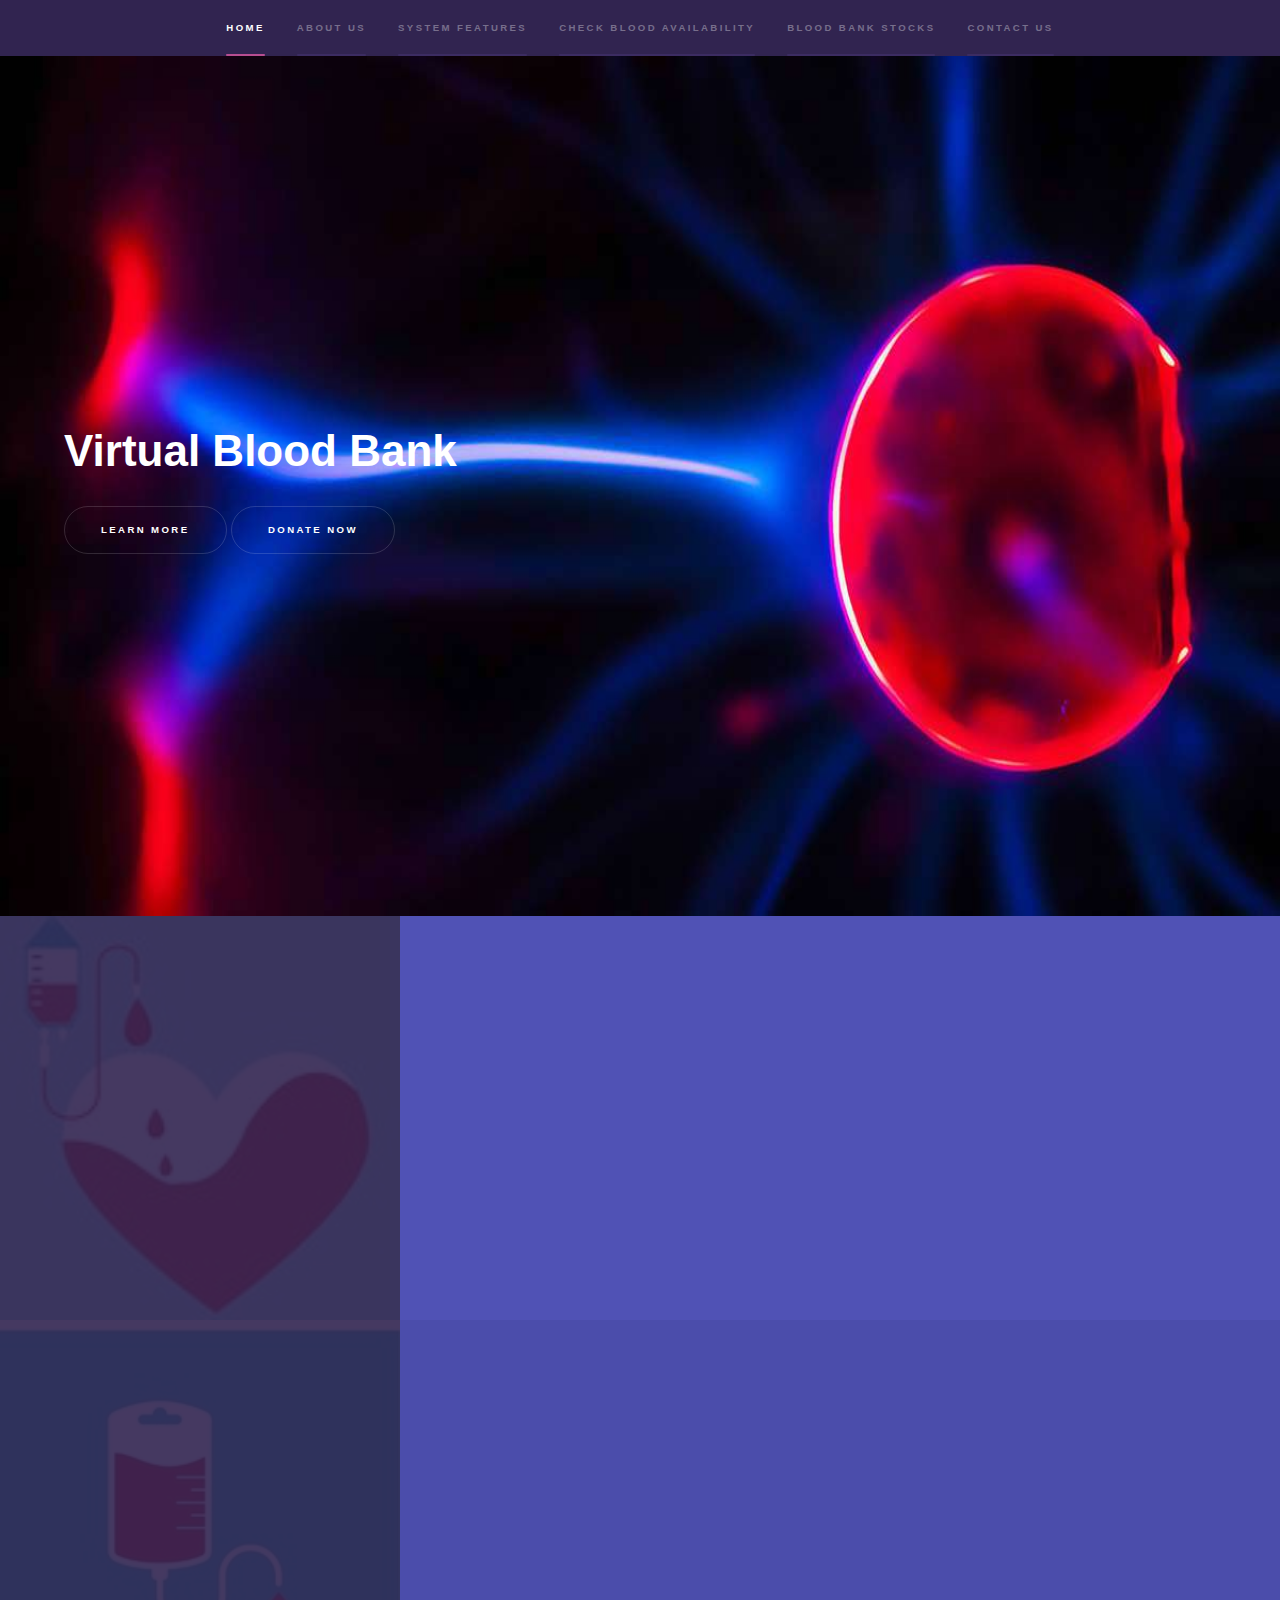
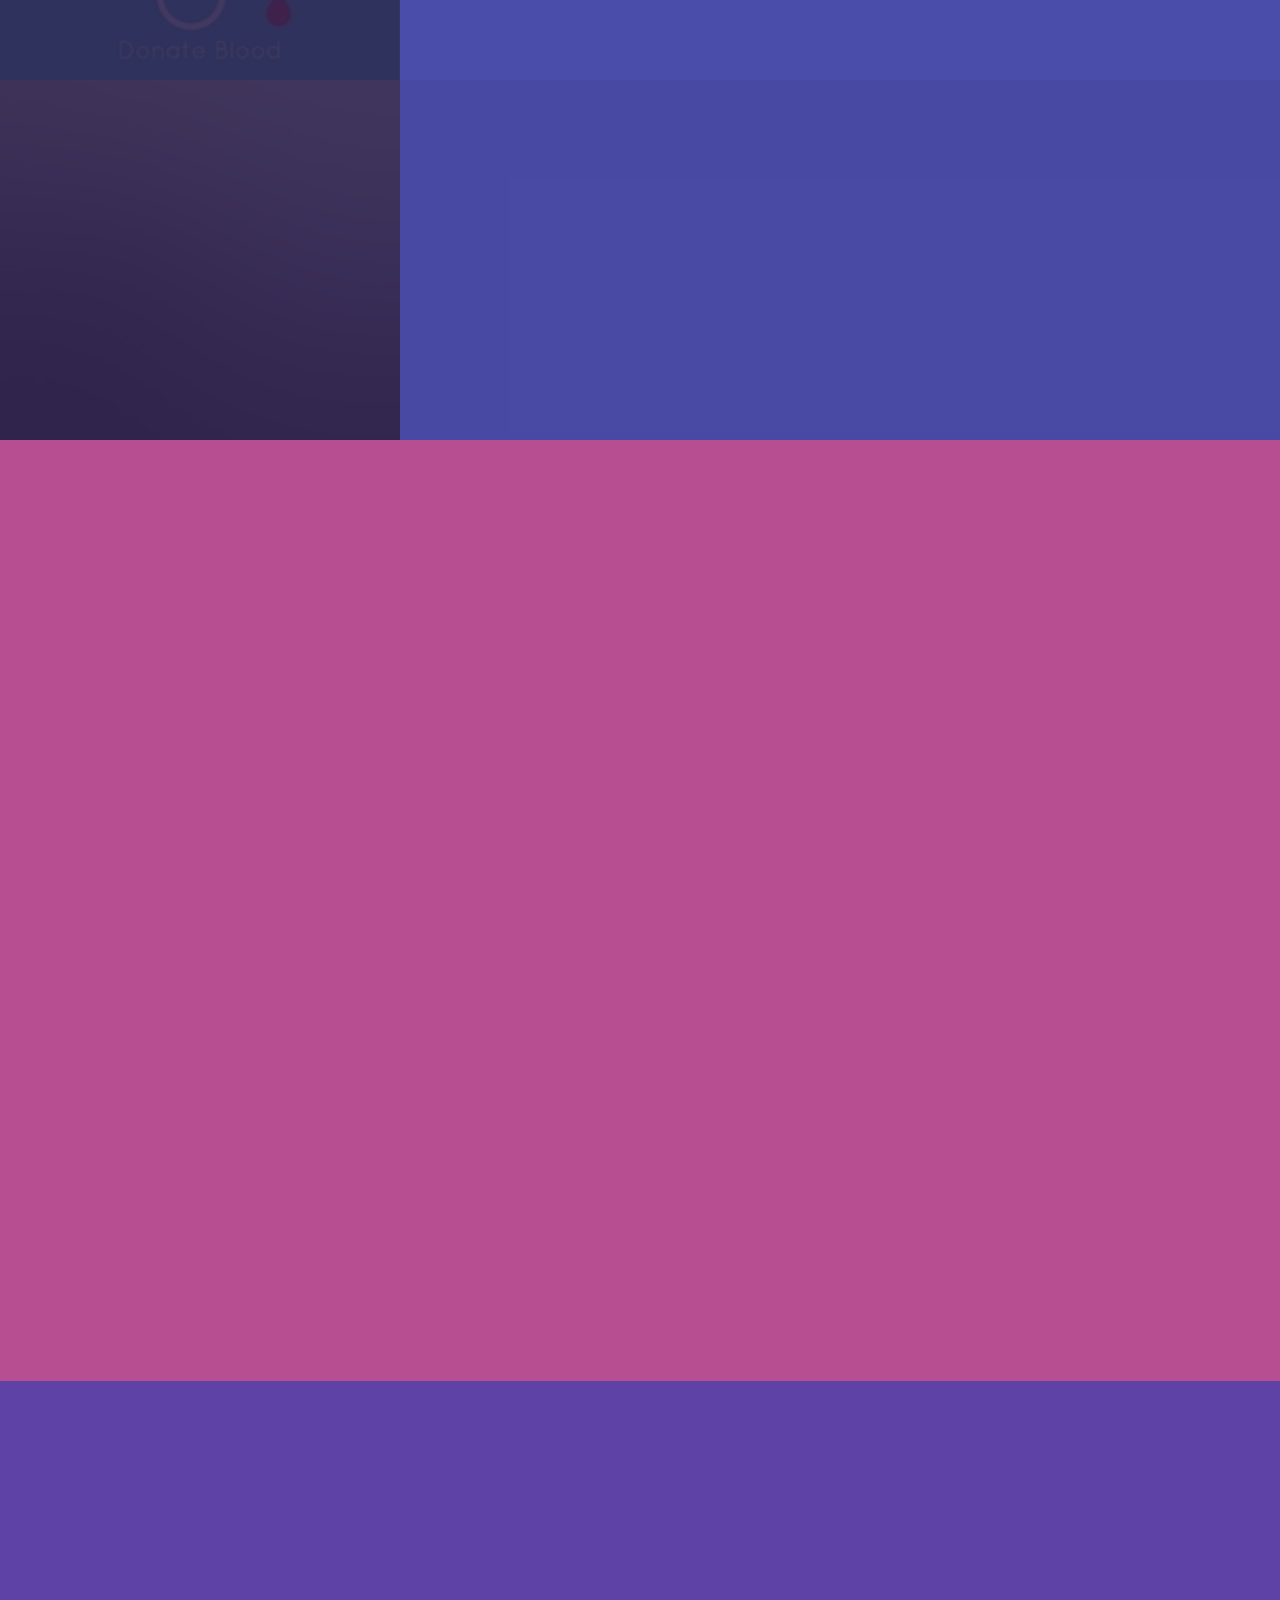
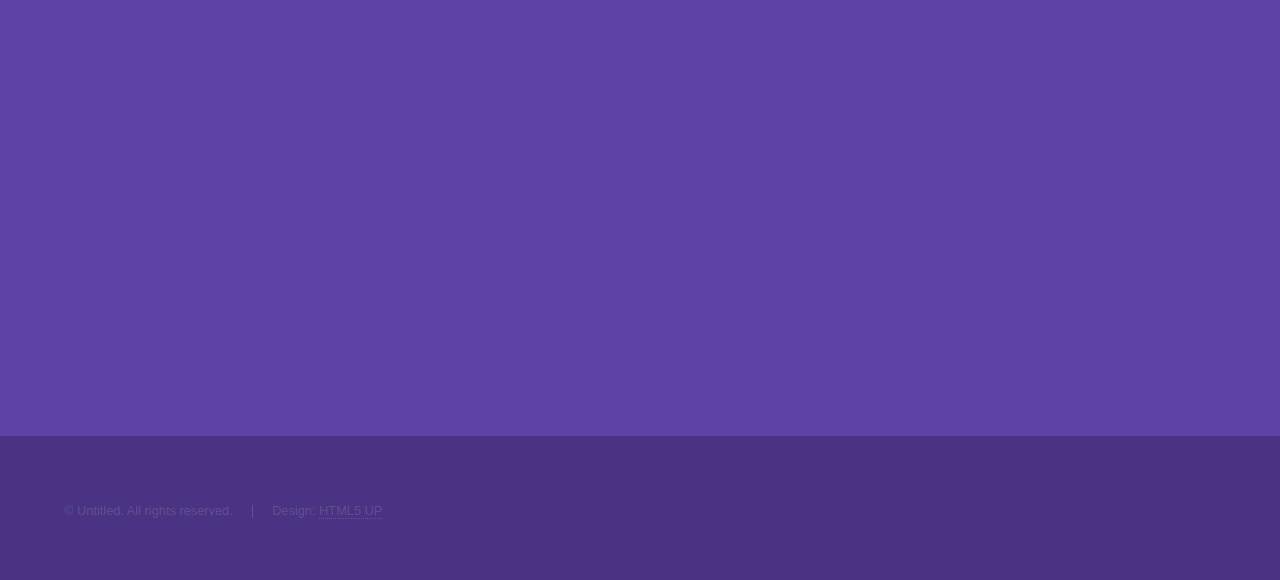
==== index.html @ 907fcbe9 "firts commit" ====
<!DOCTYPE HTML>

<html>
	<head>
		<title>VirtualBloodBank</title>
		<meta charset="utf-8" />
		<meta name="viewport" content="width=device-width, initial-scale=1" />
		<!--[if lte IE 8]><script src="assets/js/ie/html5shiv.js"></script><![endif]-->
		<link rel="stylesheet" href="assets/css/main.css" />
		<!--[if lte IE 9]><link rel="stylesheet" href="assets/css/ie9.css" /><![endif]-->
		<!--[if lte IE 8]><link rel="stylesheet" href="assets/css/ie8.css" /><![endif]-->
	</head>
	<body>

		<!-- Sidebar -->
			<section id="sidebar">
				<div class="inner">
					<nav>
						<ul>
							<li><a href="#intro">Home</a></li>
							<li><a href="#one">About Us</a></li>
							<li><a href="#two">System Features</a></li>
							<li><a href="404">Check Blood Availability</a></li>
							<li><a href="404">Blood Bank Stocks</a></li>
							<li><a href="#three">Contact Us</a></li>
						</ul>
					</nav>
				</div>
			</section>

		<!-- Wrapper -->
			<div id="wrapper">

				<!-- Intro -->
					<section id="intro" class="wrapper style1 fullscreen fade-up">
						<div class="inner">
							<h1>Virtual Blood Bank</h1>
							<ul class="actions">
								<li><a href="#one" class="button scrolly">Learn more</a>
								<a href="#two" class="button scrolly">Donate Now</a></li>
							</ul>
						</div>
					</section>

				<!-- One -->
					<section id="one" class="wrapper style2 spotlights">
						<section>
							<a href="#" class="image"><img src="images/drop.jpg" alt="" data-position="center center" /></a>
							<div class="content">
								<div class="inner">
									<h2>Blood Bank KE</h2>
									<p>Virtual Blood Bank is a browser based system that is designed to store, process, retrieve and analyze information concerned with the administrative and inventory management within a blood bank.<br> This project aims at maintaining all the information pertaining to blood donors, different blood groups available in each blood bank and help them manage in a better way.  </p>
									<ul class="actions">
										<li><a href="#" class="button">Learn more</a></li>
									</ul>
								</div>
							</div>
						</section>
						<section>
							<a href="#" class="image"><img src="images/pic02.jpg" alt="" data-position="top center" /></a>
							<div class="content">
								<div class="inner">
									<h2>Donate Blood</h2>
									<p>Phasellus convallis elit id ullamcorper pulvinar. Duis aliquam turpis mauris, eu ultricies erat malesuada quis. Aliquam dapibus.</p>
									<ul class="actions">
										<li><a href="#" class="button">Sign Up</a></li>
									</ul>
								</div>
							</div>
						</section>
						<section>
							<a href="#" class="image"><img src="images/pic03.jpg" alt="" data-position="25% 25%" /></a>
							<div class="content">
								<div class="inner">
									<h2>Ultricies aliquam</h2>
									<p>Phasellus convallis elit id ullamcorper pulvinar. Duis aliquam turpis mauris, eu ultricies erat malesuada quis. Aliquam dapibus.</p>
									<ul class="actions">
										<li><a href="#" class="button">Learn more</a></li>
									</ul>
								</div>
							</div>
						</section>
					</section>

				<!-- Two -->
					<section id="two" class="wrapper style3 fade-up">
						<div class="inner">
							<h2>Features of the System</h2>
							<p>Phasellus convallis elit id ullamcorper pulvinar. Duis aliquam turpis mauris, eu ultricies erat malesuada quis. Aliquam dapibus, lacus eget hendrerit bibendum, urna est aliquam sem, sit amet imperdiet est velit quis lorem.</p>
							<div class="features">
								<section>
									<span class="icon major fa-code"></span>
									<h3>Lorem ipsum amet</h3>
									<p>Phasellus convallis elit id ullam corper amet et pulvinar. Duis aliquam turpis mauris, sed ultricies erat dapibus.</p>
								</section>
								<section>
									<span class="icon major fa-lock"></span>
									<h3>Aliquam sed nullam</h3>
									<p>Phasellus convallis elit id ullam corper amet et pulvinar. Duis aliquam turpis mauris, sed ultricies erat dapibus.</p>
								</section>
								<section>
									<span class="icon major fa-cog"></span>
									<h3>Sed erat ullam corper</h3>
									<p>Phasellus convallis elit id ullam corper amet et pulvinar. Duis aliquam turpis mauris, sed ultricies erat dapibus.</p>
								</section>
								<section>
									<span class="icon major fa-desktop"></span>
									<h3>Veroeros quis lorem</h3>
									<p>Phasellus convallis elit id ullam corper amet et pulvinar. Duis aliquam turpis mauris, sed ultricies erat dapibus.</p>
								</section>
								<section>
									<span class="icon major fa-chain"></span>
									<h3>Urna quis bibendum</h3>
									<p>Phasellus convallis elit id ullam corper amet et pulvinar. Duis aliquam turpis mauris, sed ultricies erat dapibus.</p>
								</section>
								<section>
									<span class="icon major fa-diamond"></span>
									<h3>Aliquam urna dapibus</h3>
									<p>Phasellus convallis elit id ullam corper amet et pulvinar. Duis aliquam turpis mauris, sed ultricies erat dapibus.</p>
								</section>
							</div>
							<ul class="actions">
								<li><a href="#" class="button">Learn more</a></li>
							</ul>
						</div>
					</section>

				<!-- Three -->
					<section id="three" class="wrapper style1 fade-up">
						<div class="inner">
							<h2>Get in touch</h2>
							<p>Phasellus convallis elit id ullamcorper pulvinar. Duis aliquam turpis mauris, eu ultricies erat malesuada quis. Aliquam dapibus, lacus eget hendrerit bibendum, urna est aliquam sem, sit amet imperdiet est velit quis lorem.</p>
							<div class="split style1">
								<section>
									<form method="post" action="#">
										<div class="field half first">
											<label for="name">Name</label>
											<input type="text" name="name" id="name" />
										</div>
										<div class="field half">
											<label for="email">Email</label>
											<input type="text" name="email" id="email" />
										</div>
										<div class="field">
											<label for="message">Message</label>
											<textarea name="message" id="message" rows="5"></textarea>
										</div>
										<ul class="actions">
											<li><a href="" class="button submit">Send Message</a></li>
										</ul>
									</form>
								</section>
								<section>
									<ul class="contact">
										<li>
											<h3>Address</h3>
											<span>12345 Somewhere Road #654<br />
											Nashville, TN 00000-0000<br />
											USA</span>
										</li>
										<li>
											<h3>Email</h3>
											<a href="#">user@untitled.tld</a>
										</li>
										<li>
											<h3>Phone</h3>
											<span>(000) 000-0000</span>
										</li>
										<li>
											<h3>Social</h3>
											<ul class="icons">
												<li><a href="#" class="fa-twitter"><span class="label">Twitter</span></a></li>
												<li><a href="#" class="fa-facebook"><span class="label">Facebook</span></a></li>
												<li><a href="#" class="fa-github"><span class="label">GitHub</span></a></li>
												<li><a href="#" class="fa-instagram"><span class="label">Instagram</span></a></li>
												<li><a href="#" class="fa-linkedin"><span class="label">LinkedIn</span></a></li>
											</ul>
										</li>
									</ul>
								</section>
							</div>
						</div>
					</section>

			</div>

		<!-- Footer -->
			<footer id="footer" class="wrapper style1-alt">
				<div class="inner">
					<ul class="menu">
						<li>&copy; Untitled. All rights reserved.</li><li>Design: <a href="http://html5up.net">HTML5 UP</a></li>
					</ul>
				</div>
			</footer>

		<!-- Scripts -->
			<script src="assets/js/jquery.min.js"></script>
			<script src="assets/js/jquery.scrollex.min.js"></script>
			<script src="assets/js/jquery.scrolly.min.js"></script>
			<script src="assets/js/skel.min.js"></script>
			<script src="assets/js/util.js"></script>
			<!--[if lte IE 8]><script src="assets/js/ie/respond.min.js"></script><![endif]-->
			<script src="assets/js/main.js"></script>

	</body>
</html>
---- assets/css/main.css ----
@import url(font-awesome.min.css);

/*
	Hyperspace by HTML5 UP
	html5up.net | @n33co
	Free for personal and commercial use under the CCA 3.0 license (html5up.net/license)
*/

/* Reset */

	html, body, div, span, applet, object, iframe, h1, h2, h3, h4, h5, h6, p, blockquote, pre, a, abbr, acronym, address, big, cite, code, del, dfn, em, img, ins, kbd, q, s, samp, small, strike, strong, sub, sup, tt, var, b, u, i, center, dl, dt, dd, ol, ul, li, fieldset, form, label, legend, table, caption, tbody, tfoot, thead, tr, th, td, article, aside, canvas, details, embed, figure, figcaption, footer, header, hgroup, menu, nav, output, ruby, section, summary, time, mark, audio, video {
		margin: 0;
		padding: 0;
		border: 0;
		font-size: 100%;
		font: inherit;
		vertical-align: baseline;
	}

	article, aside, details, figcaption, figure, footer, header, hgroup, menu, nav, section {
		display: block;
	}

	body {
		line-height: 1;
	}

	ol, ul {
		list-style: none;
	}

	blockquote, q {
		quotes: none;
	}

	blockquote:before, blockquote:after, q:before, q:after {
		content: '';
		content: none;
	}

	table {
		border-collapse: collapse;
		border-spacing: 0;
	}

	body {
		-webkit-text-size-adjust: none;
	}

/* Box Model */

	*, *:before, *:after {
		-moz-box-sizing: border-box;
		-webkit-box-sizing: border-box;
		box-sizing: border-box;
	}

/* Grid */

	.row {
		border-bottom: solid 1px transparent;
		-moz-box-sizing: border-box;
		-webkit-box-sizing: border-box;
		box-sizing: border-box;
	}

	.row > * {
		float: left;
		-moz-box-sizing: border-box;
		-webkit-box-sizing: border-box;
		box-sizing: border-box;
	}

	.row:after, .row:before {
		content: '';
		display: block;
		clear: both;
		height: 0;
	}

	.row.uniform > * > :first-child {
		margin-top: 0;
	}

	.row.uniform > * > :last-child {
		margin-bottom: 0;
	}

	.row.\30 \25 > * {
		padding: 0 0 0 0em;
	}

	.row.\30 \25 {
		margin: 0 0 -1px 0em;
	}

	.row.uniform.\30 \25 > * {
		padding: 0em 0 0 0em;
	}

	.row.uniform.\30 \25 {
		margin: 0em 0 -1px 0em;
	}

	.row > * {
		padding: 0 0 0 1.5em;
	}

	.row {
		margin: 0 0 -1px -1.5em;
	}

	.row.uniform > * {
		padding: 1.5em 0 0 1.5em;
	}

	.row.uniform {
		margin: -1.5em 0 -1px -1.5em;
	}

	.row.\32 00\25 > * {
		padding: 0 0 0 3em;
	}

	.row.\32 00\25 {
		margin: 0 0 -1px -3em;
	}

	.row.uniform.\32 00\25 > * {
		padding: 3em 0 0 3em;
	}

	.row.uniform.\32 00\25 {
		margin: -3em 0 -1px -3em;
	}

	.row.\31 50\25 > * {
		padding: 0 0 0 2.25em;
	}

	.row.\31 50\25 {
		margin: 0 0 -1px -2.25em;
	}

	.row.uniform.\31 50\25 > * {
		padding: 2.25em 0 0 2.25em;
	}

	.row.uniform.\31 50\25 {
		margin: -2.25em 0 -1px -2.25em;
	}

	.row.\35 0\25 > * {
		padding: 0 0 0 0.75em;
	}

	.row.\35 0\25 {
		margin: 0 0 -1px -0.75em;
	}

	.row.uniform.\35 0\25 > * {
		padding: 0.75em 0 0 0.75em;
	}

	.row.uniform.\35 0\25 {
		margin: -0.75em 0 -1px -0.75em;
	}

	.row.\32 5\25 > * {
		padding: 0 0 0 0.375em;
	}

	.row.\32 5\25 {
		margin: 0 0 -1px -0.375em;
	}

	.row.uniform.\32 5\25 > * {
		padding: 0.375em 0 0 0.375em;
	}

	.row.uniform.\32 5\25 {
		margin: -0.375em 0 -1px -0.375em;
	}

	.\31 2u, .\31 2u\24 {
		width: 100%;
		clear: none;
		margin-left: 0;
	}

	.\31 1u, .\31 1u\24 {
		width: 91.6666666667%;
		clear: none;
		margin-left: 0;
	}

	.\31 0u, .\31 0u\24 {
		width: 83.3333333333%;
		clear: none;
		margin-left: 0;
	}

	.\39 u, .\39 u\24 {
		width: 75%;
		clear: none;
		margin-left: 0;
	}

	.\38 u, .\38 u\24 {
		width: 66.6666666667%;
		clear: none;
		margin-left: 0;
	}

	.\37 u, .\37 u\24 {
		width: 58.3333333333%;
		clear: none;
		margin-left: 0;
	}

	.\36 u, .\36 u\24 {
		width: 50%;
		clear: none;
		margin-left: 0;
	}

	.\35 u, .\35 u\24 {
		width: 41.6666666667%;
		clear: none;
		margin-left: 0;
	}

	.\34 u, .\34 u\24 {
		width: 33.3333333333%;
		clear: none;
		margin-left: 0;
	}

	.\33 u, .\33 u\24 {
		width: 25%;
		clear: none;
		margin-left: 0;
	}

	.\32 u, .\32 u\24 {
		width: 16.6666666667%;
		clear: none;
		margin-left: 0;
	}

	.\31 u, .\31 u\24 {
		width: 8.3333333333%;
		clear: none;
		margin-left: 0;
	}

	.\31 2u\24 + *,
	.\31 1u\24 + *,
	.\31 0u\24 + *,
	.\39 u\24 + *,
	.\38 u\24 + *,
	.\37 u\24 + *,
	.\36 u\24 + *,
	.\35 u\24 + *,
	.\34 u\24 + *,
	.\33 u\24 + *,
	.\32 u\24 + *,
	.\31 u\24 + * {
		clear: left;
	}

	.\-11u {
		margin-left: 91.66667%;
	}

	.\-10u {
		margin-left: 83.33333%;
	}

	.\-9u {
		margin-left: 75%;
	}

	.\-8u {
		margin-left: 66.66667%;
	}

	.\-7u {
		margin-left: 58.33333%;
	}

	.\-6u {
		margin-left: 50%;
	}

	.\-5u {
		margin-left: 41.66667%;
	}

	.\-4u {
		margin-left: 33.33333%;
	}

	.\-3u {
		margin-left: 25%;
	}

	.\-2u {
		margin-left: 16.66667%;
	}

	.\-1u {
		margin-left: 8.33333%;
	}

	@media screen and (max-width: 1680px) {

		.row > * {
			padding: 0 0 0 1.5em;
		}

		.row {
			margin: 0 0 -1px -1.5em;
		}

		.row.uniform > * {
			padding: 1.5em 0 0 1.5em;
		}

		.row.uniform {
			margin: -1.5em 0 -1px -1.5em;
		}

		.row.\32 00\25 > * {
			padding: 0 0 0 3em;
		}

		.row.\32 00\25 {
			margin: 0 0 -1px -3em;
		}

		.row.uniform.\32 00\25 > * {
			padding: 3em 0 0 3em;
		}

		.row.uniform.\32 00\25 {
			margin: -3em 0 -1px -3em;
		}

		.row.\31 50\25 > * {
			padding: 0 0 0 2.25em;
		}

		.row.\31 50\25 {
			margin: 0 0 -1px -2.25em;
		}

		.row.uniform.\31 50\25 > * {
			padding: 2.25em 0 0 2.25em;
		}

		.row.uniform.\31 50\25 {
			margin: -2.25em 0 -1px -2.25em;
		}

		.row.\35 0\25 > * {
			padding: 0 0 0 0.75em;
		}

		.row.\35 0\25 {
			margin: 0 0 -1px -0.75em;
		}

		.row.uniform.\35 0\25 > * {
			padding: 0.75em 0 0 0.75em;
		}

		.row.uniform.\35 0\25 {
			margin: -0.75em 0 -1px -0.75em;
		}

		.row.\32 5\25 > * {
			padding: 0 0 0 0.375em;
		}

		.row.\32 5\25 {
			margin: 0 0 -1px -0.375em;
		}

		.row.uniform.\32 5\25 > * {
			padding: 0.375em 0 0 0.375em;
		}

		.row.uniform.\32 5\25 {
			margin: -0.375em 0 -1px -0.375em;
		}

		.\31 2u\28xlarge\29, .\31 2u\24\28xlarge\29 {
			width: 100%;
			clear: none;
			margin-left: 0;
		}

		.\31 1u\28xlarge\29, .\31 1u\24\28xlarge\29 {
			width: 91.6666666667%;
			clear: none;
			margin-left: 0;
		}

		.\31 0u\28xlarge\29, .\31 0u\24\28xlarge\29 {
			width: 83.3333333333%;
			clear: none;
			margin-left: 0;
		}

		.\39 u\28xlarge\29, .\39 u\24\28xlarge\29 {
			width: 75%;
			clear: none;
			margin-left: 0;
		}

		.\38 u\28xlarge\29, .\38 u\24\28xlarge\29 {
			width: 66.6666666667%;
			clear: none;
			margin-left: 0;
		}

		.\37 u\28xlarge\29, .\37 u\24\28xlarge\29 {
			width: 58.3333333333%;
			clear: none;
			margin-left: 0;
		}

		.\36 u\28xlarge\29, .\36 u\24\28xlarge\29 {
			width: 50%;
			clear: none;
			margin-left: 0;
		}

		.\35 u\28xlarge\29, .\35 u\24\28xlarge\29 {
			width: 41.6666666667%;
			clear: none;
			margin-left: 0;
		}

		.\34 u\28xlarge\29, .\34 u\24\28xlarge\29 {
			width: 33.3333333333%;
			clear: none;
			margin-left: 0;
		}

		.\33 u\28xlarge\29, .\33 u\24\28xlarge\29 {
			width: 25%;
			clear: none;
			margin-left: 0;
		}

		.\32 u\28xlarge\29, .\32 u\24\28xlarge\29 {
			width: 16.6666666667%;
			clear: none;
			margin-left: 0;
		}

		.\31 u\28xlarge\29, .\31 u\24\28xlarge\29 {
			width: 8.3333333333%;
			clear: none;
			margin-left: 0;
		}

		.\31 2u\24\28xlarge\29 + *,
		.\31 1u\24\28xlarge\29 + *,
		.\31 0u\24\28xlarge\29 + *,
		.\39 u\24\28xlarge\29 + *,
		.\38 u\24\28xlarge\29 + *,
		.\37 u\24\28xlarge\29 + *,
		.\36 u\24\28xlarge\29 + *,
		.\35 u\24\28xlarge\29 + *,
		.\34 u\24\28xlarge\29 + *,
		.\33 u\24\28xlarge\29 + *,
		.\32 u\24\28xlarge\29 + *,
		.\31 u\24\28xlarge\29 + * {
			clear: left;
		}

		.\-11u\28xlarge\29 {
			margin-left: 91.66667%;
		}

		.\-10u\28xlarge\29 {
			margin-left: 83.33333%;
		}

		.\-9u\28xlarge\29 {
			margin-left: 75%;
		}

		.\-8u\28xlarge\29 {
			margin-left: 66.66667%;
		}

		.\-7u\28xlarge\29 {
			margin-left: 58.33333%;
		}

		.\-6u\28xlarge\29 {
			margin-left: 50%;
		}

		.\-5u\28xlarge\29 {
			margin-left: 41.66667%;
		}

		.\-4u\28xlarge\29 {
			margin-left: 33.33333%;
		}

		.\-3u\28xlarge\29 {
			margin-left: 25%;
		}

		.\-2u\28xlarge\29 {
			margin-left: 16.66667%;
		}

		.\-1u\28xlarge\29 {
			margin-left: 8.33333%;
		}

	}

	@media screen and (max-width: 1280px) {

		.row > * {
			padding: 0 0 0 1.5em;
		}

		.row {
			margin: 0 0 -1px -1.5em;
		}

		.row.uniform > * {
			padding: 1.5em 0 0 1.5em;
		}

		.row.uniform {
			margin: -1.5em 0 -1px -1.5em;
		}

		.row.\32 00\25 > * {
			padding: 0 0 0 3em;
		}

		.row.\32 00\25 {
			margin: 0 0 -1px -3em;
		}

		.row.uniform.\32 00\25 > * {
			padding: 3em 0 0 3em;
		}

		.row.uniform.\32 00\25 {
			margin: -3em 0 -1px -3em;
		}

		.row.\31 50\25 > * {
			padding: 0 0 0 2.25em;
		}

		.row.\31 50\25 {
			margin: 0 0 -1px -2.25em;
		}

		.row.uniform.\31 50\25 > * {
			padding: 2.25em 0 0 2.25em;
		}

		.row.uniform.\31 50\25 {
			margin: -2.25em 0 -1px -2.25em;
		}

		.row.\35 0\25 > * {
			padding: 0 0 0 0.75em;
		}

		.row.\35 0\25 {
			margin: 0 0 -1px -0.75em;
		}

		.row.uniform.\35 0\25 > * {
			padding: 0.75em 0 0 0.75em;
		}

		.row.uniform.\35 0\25 {
			margin: -0.75em 0 -1px -0.75em;
		}

		.row.\32 5\25 > * {
			padding: 0 0 0 0.375em;
		}

		.row.\32 5\25 {
			margin: 0 0 -1px -0.375em;
		}

		.row.uniform.\32 5\25 > * {
			padding: 0.375em 0 0 0.375em;
		}

		.row.uniform.\32 5\25 {
			margin: -0.375em 0 -1px -0.375em;
		}

		.\31 2u\28large\29, .\31 2u\24\28large\29 {
			width: 100%;
			clear: none;
			margin-left: 0;
		}

		.\31 1u\28large\29, .\31 1u\24\28large\29 {
			width: 91.6666666667%;
			clear: none;
			margin-left: 0;
		}

		.\31 0u\28large\29, .\31 0u\24\28large\29 {
			width: 83.3333333333%;
			clear: none;
			margin-left: 0;
		}

		.\39 u\28large\29, .\39 u\24\28large\29 {
			width: 75%;
			clear: none;
			margin-left: 0;
		}

		.\38 u\28large\29, .\38 u\24\28large\29 {
			width: 66.6666666667%;
			clear: none;
			margin-left: 0;
		}

		.\37 u\28large\29, .\37 u\24\28large\29 {
			width: 58.3333333333%;
			clear: none;
			margin-left: 0;
		}

		.\36 u\28large\29, .\36 u\24\28large\29 {
			width: 50%;
			clear: none;
			margin-left: 0;
		}

		.\35 u\28large\29, .\35 u\24\28large\29 {
			width: 41.6666666667%;
			clear: none;
			margin-left: 0;
		}

		.\34 u\28large\29, .\34 u\24\28large\29 {
			width: 33.3333333333%;
			clear: none;
			margin-left: 0;
		}

		.\33 u\28large\29, .\33 u\24\28large\29 {
			width: 25%;
			clear: none;
			margin-left: 0;
		}

		.\32 u\28large\29, .\32 u\24\28large\29 {
			width: 16.6666666667%;
			clear: none;
			margin-left: 0;
		}

		.\31 u\28large\29, .\31 u\24\28large\29 {
			width: 8.3333333333%;
			clear: none;
			margin-left: 0;
		}

		.\31 2u\24\28large\29 + *,
		.\31 1u\24\28large\29 + *,
		.\31 0u\24\28large\29 + *,
		.\39 u\24\28large\29 + *,
		.\38 u\24\28large\29 + *,
		.\37 u\24\28large\29 + *,
		.\36 u\24\28large\29 + *,
		.\35 u\24\28large\29 + *,
		.\34 u\24\28large\29 + *,
		.\33 u\24\28large\29 + *,
		.\32 u\24\28large\29 + *,
		.\31 u\24\28large\29 + * {
			clear: left;
		}

		.\-11u\28large\29 {
			margin-left: 91.66667%;
		}

		.\-10u\28large\29 {
			margin-left: 83.33333%;
		}

		.\-9u\28large\29 {
			margin-left: 75%;
		}

		.\-8u\28large\29 {
			margin-left: 66.66667%;
		}

		.\-7u\28large\29 {
			margin-left: 58.33333%;
		}

		.\-6u\28large\29 {
			margin-left: 50%;
		}

		.\-5u\28large\29 {
			margin-left: 41.66667%;
		}

		.\-4u\28large\29 {
			margin-left: 33.33333%;
		}

		.\-3u\28large\29 {
			margin-left: 25%;
		}

		.\-2u\28large\29 {
			margin-left: 16.66667%;
		}

		.\-1u\28large\29 {
			margin-left: 8.33333%;
		}

	}

	@media screen and (max-width: 980px) {

		.row > * {
			padding: 0 0 0 1.5em;
		}

		.row {
			margin: 0 0 -1px -1.5em;
		}

		.row.uniform > * {
			padding: 1.5em 0 0 1.5em;
		}

		.row.uniform {
			margin: -1.5em 0 -1px -1.5em;
		}

		.row.\32 00\25 > * {
			padding: 0 0 0 3em;
		}

		.row.\32 00\25 {
			margin: 0 0 -1px -3em;
		}

		.row.uniform.\32 00\25 > * {
			padding: 3em 0 0 3em;
		}

		.row.uniform.\32 00\25 {
			margin: -3em 0 -1px -3em;
		}

		.row.\31 50\25 > * {
			padding: 0 0 0 2.25em;
		}

		.row.\31 50\25 {
			margin: 0 0 -1px -2.25em;
		}

		.row.uniform.\31 50\25 > * {
			padding: 2.25em 0 0 2.25em;
		}

		.row.uniform.\31 50\25 {
			margin: -2.25em 0 -1px -2.25em;
		}

		.row.\35 0\25 > * {
			padding: 0 0 0 0.75em;
		}

		.row.\35 0\25 {
			margin: 0 0 -1px -0.75em;
		}

		.row.uniform.\35 0\25 > * {
			padding: 0.75em 0 0 0.75em;
		}

		.row.uniform.\35 0\25 {
			margin: -0.75em 0 -1px -0.75em;
		}

		.row.\32 5\25 > * {
			padding: 0 0 0 0.375em;
		}

		.row.\32 5\25 {
			margin: 0 0 -1px -0.375em;
		}

		.row.uniform.\32 5\25 > * {
			padding: 0.375em 0 0 0.375em;
		}

		.row.uniform.\32 5\25 {
			margin: -0.375em 0 -1px -0.375em;
		}

		.\31 2u\28medium\29, .\31 2u\24\28medium\29 {
			width: 100%;
			clear: none;
			margin-left: 0;
		}

		.\31 1u\28medium\29, .\31 1u\24\28medium\29 {
			width: 91.6666666667%;
			clear: none;
			margin-left: 0;
		}

		.\31 0u\28medium\29, .\31 0u\24\28medium\29 {
			width: 83.3333333333%;
			clear: none;
			margin-left: 0;
		}

		.\39 u\28medium\29, .\39 u\24\28medium\29 {
			width: 75%;
			clear: none;
			margin-left: 0;
		}

		.\38 u\28medium\29, .\38 u\24\28medium\29 {
			width: 66.6666666667%;
			clear: none;
			margin-left: 0;
		}

		.\37 u\28medium\29, .\37 u\24\28medium\29 {
			width: 58.3333333333%;
			clear: none;
			margin-left: 0;
		}

		.\36 u\28medium\29, .\36 u\24\28medium\29 {
			width: 50%;
			clear: none;
			margin-left: 0;
		}

		.\35 u\28medium\29, .\35 u\24\28medium\29 {
			width: 41.6666666667%;
			clear: none;
			margin-left: 0;
		}

		.\34 u\28medium\29, .\34 u\24\28medium\29 {
			width: 33.3333333333%;
			clear: none;
			margin-left: 0;
		}

		.\33 u\28medium\29, .\33 u\24\28medium\29 {
			width: 25%;
			clear: none;
			margin-left: 0;
		}

		.\32 u\28medium\29, .\32 u\24\28medium\29 {
			width: 16.6666666667%;
			clear: none;
			margin-left: 0;
		}

		.\31 u\28medium\29, .\31 u\24\28medium\29 {
			width: 8.3333333333%;
			clear: none;
			margin-left: 0;
		}

		.\31 2u\24\28medium\29 + *,
		.\31 1u\24\28medium\29 + *,
		.\31 0u\24\28medium\29 + *,
		.\39 u\24\28medium\29 + *,
		.\38 u\24\28medium\29 + *,
		.\37 u\24\28medium\29 + *,
		.\36 u\24\28medium\29 + *,
		.\35 u\24\28medium\29 + *,
		.\34 u\24\28medium\29 + *,
		.\33 u\24\28medium\29 + *,
		.\32 u\24\28medium\29 + *,
		.\31 u\24\28medium\29 + * {
			clear: left;
		}

		.\-11u\28medium\29 {
			margin-left: 91.66667%;
		}

		.\-10u\28medium\29 {
			margin-left: 83.33333%;
		}

		.\-9u\28medium\29 {
			margin-left: 75%;
		}

		.\-8u\28medium\29 {
			margin-left: 66.66667%;
		}

		.\-7u\28medium\29 {
			margin-left: 58.33333%;
		}

		.\-6u\28medium\29 {
			margin-left: 50%;
		}

		.\-5u\28medium\29 {
			margin-left: 41.66667%;
		}

		.\-4u\28medium\29 {
			margin-left: 33.33333%;
		}

		.\-3u\28medium\29 {
			margin-left: 25%;
		}

		.\-2u\28medium\29 {
			margin-left: 16.66667%;
		}

		.\-1u\28medium\29 {
			margin-left: 8.33333%;
		}

	}

	@media screen and (max-width: 736px) {

		.row > * {
			padding: 0 0 0 1.5em;
		}

		.row {
			margin: 0 0 -1px -1.5em;
		}

		.row.uniform > * {
			padding: 1.5em 0 0 1.5em;
		}

		.row.uniform {
			margin: -1.5em 0 -1px -1.5em;
		}

		.row.\32 00\25 > * {
			padding: 0 0 0 3em;
		}

		.row.\32 00\25 {
			margin: 0 0 -1px -3em;
		}

		.row.uniform.\32 00\25 > * {
			padding: 3em 0 0 3em;
		}

		.row.uniform.\32 00\25 {
			margin: -3em 0 -1px -3em;
		}

		.row.\31 50\25 > * {
			padding: 0 0 0 2.25em;
		}

		.row.\31 50\25 {
			margin: 0 0 -1px -2.25em;
		}

		.row.uniform.\31 50\25 > * {
			padding: 2.25em 0 0 2.25em;
		}

		.row.uniform.\31 50\25 {
			margin: -2.25em 0 -1px -2.25em;
		}

		.row.\35 0\25 > * {
			padding: 0 0 0 0.75em;
		}

		.row.\35 0\25 {
			margin: 0 0 -1px -0.75em;
		}

		.row.uniform.\35 0\25 > * {
			padding: 0.75em 0 0 0.75em;
		}

		.row.uniform.\35 0\25 {
			margin: -0.75em 0 -1px -0.75em;
		}

		.row.\32 5\25 > * {
			padding: 0 0 0 0.375em;
		}

		.row.\32 5\25 {
			margin: 0 0 -1px -0.375em;
		}

		.row.uniform.\32 5\25 > * {
			padding: 0.375em 0 0 0.375em;
		}

		.row.uniform.\32 5\25 {
			margin: -0.375em 0 -1px -0.375em;
		}

		.\31 2u\28small\29, .\31 2u\24\28small\29 {
			width: 100%;
			clear: none;
			margin-left: 0;
		}

		.\31 1u\28small\29, .\31 1u\24\28small\29 {
			width: 91.6666666667%;
			clear: none;
			margin-left: 0;
		}

		.\31 0u\28small\29, .\31 0u\24\28small\29 {
			width: 83.3333333333%;
			clear: none;
			margin-left: 0;
		}

		.\39 u\28small\29, .\39 u\24\28small\29 {
			width: 75%;
			clear: none;
			margin-left: 0;
		}

		.\38 u\28small\29, .\38 u\24\28small\29 {
			width: 66.6666666667%;
			clear: none;
			margin-left: 0;
		}

		.\37 u\28small\29, .\37 u\24\28small\29 {
			width: 58.3333333333%;
			clear: none;
			margin-left: 0;
		}

		.\36 u\28small\29, .\36 u\24\28small\29 {
			width: 50%;
			clear: none;
			margin-left: 0;
		}

		.\35 u\28small\29, .\35 u\24\28small\29 {
			width: 41.6666666667%;
			clear: none;
			margin-left: 0;
		}

		.\34 u\28small\29, .\34 u\24\28small\29 {
			width: 33.3333333333%;
			clear: none;
			margin-left: 0;
		}

		.\33 u\28small\29, .\33 u\24\28small\29 {
			width: 25%;
			clear: none;
			margin-left: 0;
		}

		.\32 u\28small\29, .\32 u\24\28small\29 {
			width: 16.6666666667%;
			clear: none;
			margin-left: 0;
		}

		.\31 u\28small\29, .\31 u\24\28small\29 {
			width: 8.3333333333%;
			clear: none;
			margin-left: 0;
		}

		.\31 2u\24\28small\29 + *,
		.\31 1u\24\28small\29 + *,
		.\31 0u\24\28small\29 + *,
		.\39 u\24\28small\29 + *,
		.\38 u\24\28small\29 + *,
		.\37 u\24\28small\29 + *,
		.\36 u\24\28small\29 + *,
		.\35 u\24\28small\29 + *,
		.\34 u\24\28small\29 + *,
		.\33 u\24\28small\29 + *,
		.\32 u\24\28small\29 + *,
		.\31 u\24\28small\29 + * {
			clear: left;
		}

		.\-11u\28small\29 {
			margin-left: 91.66667%;
		}

		.\-10u\28small\29 {
			margin-left: 83.33333%;
		}

		.\-9u\28small\29 {
			margin-left: 75%;
		}

		.\-8u\28small\29 {
			margin-left: 66.66667%;
		}

		.\-7u\28small\29 {
			margin-left: 58.33333%;
		}

		.\-6u\28small\29 {
			margin-left: 50%;
		}

		.\-5u\28small\29 {
			margin-left: 41.66667%;
		}

		.\-4u\28small\29 {
			margin-left: 33.33333%;
		}

		.\-3u\28small\29 {
			margin-left: 25%;
		}

		.\-2u\28small\29 {
			margin-left: 16.66667%;
		}

		.\-1u\28small\29 {
			margin-left: 8.33333%;
		}

	}

	@media screen and (max-width: 480px) {

		.row > * {
			padding: 0 0 0 1.5em;
		}

		.row {
			margin: 0 0 -1px -1.5em;
		}

		.row.uniform > * {
			padding: 1.5em 0 0 1.5em;
		}

		.row.uniform {
			margin: -1.5em 0 -1px -1.5em;
		}

		.row.\32 00\25 > * {
			padding: 0 0 0 3em;
		}

		.row.\32 00\25 {
			margin: 0 0 -1px -3em;
		}

		.row.uniform.\32 00\25 > * {
			padding: 3em 0 0 3em;
		}

		.row.uniform.\32 00\25 {
			margin: -3em 0 -1px -3em;
		}

		.row.\31 50\25 > * {
			padding: 0 0 0 2.25em;
		}

		.row.\31 50\25 {
			margin: 0 0 -1px -2.25em;
		}

		.row.uniform.\31 50\25 > * {
			padding: 2.25em 0 0 2.25em;
		}

		.row.uniform.\31 50\25 {
			margin: -2.25em 0 -1px -2.25em;
		}

		.row.\35 0\25 > * {
			padding: 0 0 0 0.75em;
		}

		.row.\35 0\25 {
			margin: 0 0 -1px -0.75em;
		}

		.row.uniform.\35 0\25 > * {
			padding: 0.75em 0 0 0.75em;
		}

		.row.uniform.\35 0\25 {
			margin: -0.75em 0 -1px -0.75em;
		}

		.row.\32 5\25 > * {
			padding: 0 0 0 0.375em;
		}

		.row.\32 5\25 {
			margin: 0 0 -1px -0.375em;
		}

		.row.uniform.\32 5\25 > * {
			padding: 0.375em 0 0 0.375em;
		}

		.row.uniform.\32 5\25 {
			margin: -0.375em 0 -1px -0.375em;
		}

		.\31 2u\28xsmall\29, .\31 2u\24\28xsmall\29 {
			width: 100%;
			clear: none;
			margin-left: 0;
		}

		.\31 1u\28xsmall\29, .\31 1u\24\28xsmall\29 {
			width: 91.6666666667%;
			clear: none;
			margin-left: 0;
		}

		.\31 0u\28xsmall\29, .\31 0u\24\28xsmall\29 {
			width: 83.3333333333%;
			clear: none;
			margin-left: 0;
		}

		.\39 u\28xsmall\29, .\39 u\24\28xsmall\29 {
			width: 75%;
			clear: none;
			margin-left: 0;
		}

		.\38 u\28xsmall\29, .\38 u\24\28xsmall\29 {
			width: 66.6666666667%;
			clear: none;
			margin-left: 0;
		}

		.\37 u\28xsmall\29, .\37 u\24\28xsmall\29 {
			width: 58.3333333333%;
			clear: none;
			margin-left: 0;
		}

		.\36 u\28xsmall\29, .\36 u\24\28xsmall\29 {
			width: 50%;
			clear: none;
			margin-left: 0;
		}

		.\35 u\28xsmall\29, .\35 u\24\28xsmall\29 {
			width: 41.6666666667%;
			clear: none;
			margin-left: 0;
		}

		.\34 u\28xsmall\29, .\34 u\24\28xsmall\29 {
			width: 33.3333333333%;
			clear: none;
			margin-left: 0;
		}

		.\33 u\28xsmall\29, .\33 u\24\28xsmall\29 {
			width: 25%;
			clear: none;
			margin-left: 0;
		}

		.\32 u\28xsmall\29, .\32 u\24\28xsmall\29 {
			width: 16.6666666667%;
			clear: none;
			margin-left: 0;
		}

		.\31 u\28xsmall\29, .\31 u\24\28xsmall\29 {
			width: 8.3333333333%;
			clear: none;
			margin-left: 0;
		}

		.\31 2u\24\28xsmall\29 + *,
		.\31 1u\24\28xsmall\29 + *,
		.\31 0u\24\28xsmall\29 + *,
		.\39 u\24\28xsmall\29 + *,
		.\38 u\24\28xsmall\29 + *,
		.\37 u\24\28xsmall\29 + *,
		.\36 u\24\28xsmall\29 + *,
		.\35 u\24\28xsmall\29 + *,
		.\34 u\24\28xsmall\29 + *,
		.\33 u\24\28xsmall\29 + *,
		.\32 u\24\28xsmall\29 + *,
		.\31 u\24\28xsmall\29 + * {
			clear: left;
		}

		.\-11u\28xsmall\29 {
			margin-left: 91.66667%;
		}

		.\-10u\28xsmall\29 {
			margin-left: 83.33333%;
		}

		.\-9u\28xsmall\29 {
			margin-left: 75%;
		}

		.\-8u\28xsmall\29 {
			margin-left: 66.66667%;
		}

		.\-7u\28xsmall\29 {
			margin-left: 58.33333%;
		}

		.\-6u\28xsmall\29 {
			margin-left: 50%;
		}

		.\-5u\28xsmall\29 {
			margin-left: 41.66667%;
		}

		.\-4u\28xsmall\29 {
			margin-left: 33.33333%;
		}

		.\-3u\28xsmall\29 {
			margin-left: 25%;
		}

		.\-2u\28xsmall\29 {
			margin-left: 16.66667%;
		}

		.\-1u\28xsmall\29 {
			margin-left: 8.33333%;
		}

	}

	@media screen and (max-width: 360px) {

		.row > * {
			padding: 0 0 0 1.5em;
		}

		.row {
			margin: 0 0 -1px -1.5em;
		}

		.row.uniform > * {
			padding: 1.5em 0 0 1.5em;
		}

		.row.uniform {
			margin: -1.5em 0 -1px -1.5em;
		}

		.row.\32 00\25 > * {
			padding: 0 0 0 3em;
		}

		.row.\32 00\25 {
			margin: 0 0 -1px -3em;
		}

		.row.uniform.\32 00\25 > * {
			padding: 3em 0 0 3em;
		}

		.row.uniform.\32 00\25 {
			margin: -3em 0 -1px -3em;
		}

		.row.\31 50\25 > * {
			padding: 0 0 0 2.25em;
		}

		.row.\31 50\25 {
			margin: 0 0 -1px -2.25em;
		}

		.row.uniform.\31 50\25 > * {
			padding: 2.25em 0 0 2.25em;
		}

		.row.uniform.\31 50\25 {
			margin: -2.25em 0 -1px -2.25em;
		}

		.row.\35 0\25 > * {
			padding: 0 0 0 0.75em;
		}

		.row.\35 0\25 {
			margin: 0 0 -1px -0.75em;
		}

		.row.uniform.\35 0\25 > * {
			padding: 0.75em 0 0 0.75em;
		}

		.row.uniform.\35 0\25 {
			margin: -0.75em 0 -1px -0.75em;
		}

		.row.\32 5\25 > * {
			padding: 0 0 0 0.375em;
		}

		.row.\32 5\25 {
			margin: 0 0 -1px -0.375em;
		}

		.row.uniform.\32 5\25 > * {
			padding: 0.375em 0 0 0.375em;
		}

		.row.uniform.\32 5\25 {
			margin: -0.375em 0 -1px -0.375em;
		}

		.\31 2u\28xxsmall\29, .\31 2u\24\28xxsmall\29 {
			width: 100%;
			clear: none;
			margin-left: 0;
		}

		.\31 1u\28xxsmall\29, .\31 1u\24\28xxsmall\29 {
			width: 91.6666666667%;
			clear: none;
			margin-left: 0;
		}

		.\31 0u\28xxsmall\29, .\31 0u\24\28xxsmall\29 {
			width: 83.3333333333%;
			clear: none;
			margin-left: 0;
		}

		.\39 u\28xxsmall\29, .\39 u\24\28xxsmall\29 {
			width: 75%;
			clear: none;
			margin-left: 0;
		}

		.\38 u\28xxsmall\29, .\38 u\24\28xxsmall\29 {
			width: 66.6666666667%;
			clear: none;
			margin-left: 0;
		}

		.\37 u\28xxsmall\29, .\37 u\24\28xxsmall\29 {
			width: 58.3333333333%;
			clear: none;
			margin-left: 0;
		}

		.\36 u\28xxsmall\29, .\36 u\24\28xxsmall\29 {
			width: 50%;
			clear: none;
			margin-left: 0;
		}

		.\35 u\28xxsmall\29, .\35 u\24\28xxsmall\29 {
			width: 41.6666666667%;
			clear: none;
			margin-left: 0;
		}

		.\34 u\28xxsmall\29, .\34 u\24\28xxsmall\29 {
			width: 33.3333333333%;
			clear: none;
			margin-left: 0;
		}

		.\33 u\28xxsmall\29, .\33 u\24\28xxsmall\29 {
			width: 25%;
			clear: none;
			margin-left: 0;
		}

		.\32 u\28xxsmall\29, .\32 u\24\28xxsmall\29 {
			width: 16.6666666667%;
			clear: none;
			margin-left: 0;
		}

		.\31 u\28xxsmall\29, .\31 u\24\28xxsmall\29 {
			width: 8.3333333333%;
			clear: none;
			margin-left: 0;
		}

		.\31 2u\24\28xxsmall\29 + *,
		.\31 1u\24\28xxsmall\29 + *,
		.\31 0u\24\28xxsmall\29 + *,
		.\39 u\24\28xxsmall\29 + *,
		.\38 u\24\28xxsmall\29 + *,
		.\37 u\24\28xxsmall\29 + *,
		.\36 u\24\28xxsmall\29 + *,
		.\35 u\24\28xxsmall\29 + *,
		.\34 u\24\28xxsmall\29 + *,
		.\33 u\24\28xxsmall\29 + *,
		.\32 u\24\28xxsmall\29 + *,
		.\31 u\24\28xxsmall\29 + * {
			clear: left;
		}

		.\-11u\28xxsmall\29 {
			margin-left: 91.66667%;
		}

		.\-10u\28xxsmall\29 {
			margin-left: 83.33333%;
		}

		.\-9u\28xxsmall\29 {
			margin-left: 75%;
		}

		.\-8u\28xxsmall\29 {
			margin-left: 66.66667%;
		}

		.\-7u\28xxsmall\29 {
			margin-left: 58.33333%;
		}

		.\-6u\28xxsmall\29 {
			margin-left: 50%;
		}

		.\-5u\28xxsmall\29 {
			margin-left: 41.66667%;
		}

		.\-4u\28xxsmall\29 {
			margin-left: 33.33333%;
		}

		.\-3u\28xxsmall\29 {
			margin-left: 25%;
		}

		.\-2u\28xxsmall\29 {
			margin-left: 16.66667%;
		}

		.\-1u\28xxsmall\29 {
			margin-left: 8.33333%;
		}

	}

/* Basic */

	@-ms-viewport {
		width: device-width;
	}

	body {
		-ms-overflow-style: scrollbar;
	}

	@media screen and (max-width: 480px) {

		html, body {
			min-width: 320px;
		}

	}

	body {
		background: #312450;
	}

		body.is-loading *, body.is-loading *:before, body.is-loading *:after {
			-moz-animation: none !important;
			-webkit-animation: none !important;
			-ms-animation: none !important;
			animation: none !important;
			-moz-transition: none !important;
			-webkit-transition: none !important;
			-ms-transition: none !important;
			transition: none !important;
		}

/* Type */

	body, input, select, textarea {
		color: rgba(255, 255, 255, 0.55);
		font-family: Arial, Helvetica, sans-serif;
		font-size: 16.5pt;
		font-weight: normal;
		line-height: 1.75;
	}

		@media screen and (max-width: 1680px) {

			body, input, select, textarea {
				font-size: 13pt;
			}

		}

		@media screen and (max-width: 1280px) {

			body, input, select, textarea {
				font-size: 12pt;
			}

		}

		@media screen and (max-width: 360px) {

			body, input, select, textarea {
				font-size: 11pt;
			}

		}

	a {
		-moz-transition: color 0.2s ease, border-bottom-color 0.2s ease;
		-webkit-transition: color 0.2s ease, border-bottom-color 0.2s ease;
		-ms-transition: color 0.2s ease, border-bottom-color 0.2s ease;
		transition: color 0.2s ease, border-bottom-color 0.2s ease;
		border-bottom: dotted 1px rgba(255, 255, 255, 0.35);
		color: inherit;
		text-decoration: none;
	}

		a:hover {
			border-bottom-color: transparent;
			color: #ffffff;
		}

	strong, b {
		color: #ffffff;
		font-weight: bold;
	}

	em, i {
		font-style: italic;
	}

	p {
		margin: 0 0 2em 0;
	}

	h1, h2, h3, h4, h5, h6 {
		color: #ffffff;
		font-weight: bold;
		line-height: 1.5;
		margin: 0 0 0.5em 0;
	}

		h1 a, h2 a, h3 a, h4 a, h5 a, h6 a {
			color: inherit;
			text-decoration: none;
		}

	h1 {
		font-size: 2.75em;
	}

		h1.major {
			margin: 0 0 1.3em 0;
			position: relative;
			padding-bottom: 0.35em;
		}

			h1.major:after {
				background-image: -moz-linear-gradient(to right, #5e42a6, #b74e91);
				background-image: -webkit-linear-gradient(to right, #5e42a6, #b74e91);
				background-image: -ms-linear-gradient(to right, #5e42a6, #b74e91);
				background-image: linear-gradient(to right, #5e42a6, #b74e91);
				-moz-transition: max-width 0.2s ease;
				-webkit-transition: max-width 0.2s ease;
				-ms-transition: max-width 0.2s ease;
				transition: max-width 0.2s ease;
				border-radius: 0.2em;
				bottom: 0;
				content: '';
				height: 0.05em;
				position: absolute;
				right: 0;
				width: 100%;
			}

	h2 {
		font-size: 1.75em;
	}

	h3 {
		font-size: 1.1em;
	}

	h4 {
		font-size: 1em;
	}

	h5 {
		font-size: 0.8em;
	}

	h6 {
		font-size: 0.6em;
	}

	@media screen and (max-width: 736px) {

		h1 {
			font-size: 2em;
		}

		h2 {
			font-size: 1.25em;
		}

		h3 {
			font-size: 1em;
		}

		h4 {
			font-size: 0.8em;
		}

		h5 {
			font-size: 0.6em;
		}

		h6 {
			font-size: 0.6em;
		}

	}

	sub {
		font-size: 0.8em;
		position: relative;
		top: 0.5em;
	}

	sup {
		font-size: 0.8em;
		position: relative;
		top: -0.5em;
	}

	blockquote {
		border-left: solid 4px rgba(255, 255, 255, 0.15);
		font-style: italic;
		margin: 0 0 2em 0;
		padding: 0.5em 0 0.5em 2em;
	}

	code {
		background: rgba(255, 255, 255, 0.05);
		border-radius: 0.25em;
		border: solid 1px rgba(255, 255, 255, 0.15);
		font-family: "Courier New", monospace;
		font-size: 0.9em;
		margin: 0 0.25em;
		padding: 0.25em 0.65em;
	}

	pre {
		-webkit-overflow-scrolling: touch;
		font-family: "Courier New", monospace;
		font-size: 0.9em;
		margin: 0 0 2em 0;
	}

		pre code {
			display: block;
			line-height: 1.75em;
			padding: 1em 1.5em;
			overflow-x: auto;
		}

	hr {
		border: 0;
		border-bottom: solid 1px rgba(255, 255, 255, 0.15);
		margin: 2em 0;
	}

		hr.major {
			margin: 3em 0;
		}

	.align-left {
		text-align: left;
	}

	.align-center {
		text-align: center;
	}

	.align-right {
		text-align: right;
	}

/* Box */

	.box {
		border-radius: 0.25em;
		border: solid 1px rgba(255, 255, 255, 0.15);
		margin-bottom: 2em;
		padding: 1.5em;
	}

		.box > :last-child,
		.box > :last-child > :last-child,
		.box > :last-child > :last-child > :last-child {
			margin-bottom: 0;
		}

		.box.alt {
			border: 0;
			border-radius: 0;
			padding: 0;
		}

/* Button */

	input[type="submit"],
	input[type="reset"],
	input[type="button"],
	button,
	.button {
		-moz-appearance: none;
		-webkit-appearance: none;
		-ms-appearance: none;
		appearance: none;
		-moz-transition: border-color 0.2s ease;
		-webkit-transition: border-color 0.2s ease;
		-ms-transition: border-color 0.2s ease;
		transition: border-color 0.2s ease;
		background-color: transparent;
		border: solid 1px !important;
		border-color: rgba(255, 255, 255, 0.15) !important;
		border-radius: 3em;
		color: #ffffff !important;
		cursor: pointer;
		display: inline-block;
		font-size: 0.6em;
		font-weight: bold;
		height: calc(4.75em + 2px);
		letter-spacing: 0.25em;
		line-height: 4.75em;
		outline: 0;
		padding: 0 3.75em;
		position: relative;
		text-align: center;
		text-decoration: none;
		text-transform: uppercase;
		white-space: nowrap;
	}

		input[type="submit"]:after,
		input[type="reset"]:after,
		input[type="button"]:after,
		button:after,
		.button:after {
			-moz-transform: scale(0.25);
			-webkit-transform: scale(0.25);
			-ms-transform: scale(0.25);
			transform: scale(0.25);
			-moz-pointer-events: none;
			-webkit-pointer-events: none;
			-ms-pointer-events: none;
			pointer-events: none;
			-moz-transition: opacity 0.2s ease, -moz-transform 0.2s ease;
			-webkit-transition: opacity 0.2s ease, -webkit-transform 0.2s ease;
			-ms-transition: opacity 0.2s ease, -ms-transform 0.2s ease;
			transition: opacity 0.2s ease, transform 0.2s ease;
			background: #ffffff;
			border-radius: 3em;
			content: '';
			height: 100%;
			left: 0;
			opacity: 0;
			position: absolute;
			top: 0;
			width: 100%;
		}

		input[type="submit"].icon:before,
		input[type="reset"].icon:before,
		input[type="button"].icon:before,
		button.icon:before,
		.button.icon:before {
			margin-right: 0.75em;
		}

		input[type="submit"].fit,
		input[type="reset"].fit,
		input[type="button"].fit,
		button.fit,
		.button.fit {
			display: block;
			margin: 0 0 1em 0;
			width: 100%;
		}

		input[type="submit"].small,
		input[type="reset"].small,
		input[type="button"].small,
		button.small,
		.button.small {
			font-size: 0.4em;
		}

		input[type="submit"].big,
		input[type="reset"].big,
		input[type="button"].big,
		button.big,
		.button.big {
			font-size: 0.8em;
		}

		input[type="submit"].special,
		input[type="reset"].special,
		input[type="button"].special,
		button.special,
		.button.special {
			background-color: #ffffff;
			color: #312450 !important;
		}

			input[type="submit"].special:after,
			input[type="reset"].special:after,
			input[type="button"].special:after,
			button.special:after,
			.button.special:after {
				display: none;
			}

		input[type="submit"].disabled, input[type="submit"]:disabled,
		input[type="reset"].disabled,
		input[type="reset"]:disabled,
		input[type="button"].disabled,
		input[type="button"]:disabled,
		button.disabled,
		button:disabled,
		.button.disabled,
		.button:disabled {
			cursor: default;
			opacity: 0.5;
			-moz-pointer-events: none;
			-webkit-pointer-events: none;
			-ms-pointer-events: none;
			pointer-events: none;
		}

		input[type="submit"]:hover,
		input[type="reset"]:hover,
		input[type="button"]:hover,
		button:hover,
		.button:hover {
			border-color: rgba(255, 255, 255, 0.55) !important;
		}

			input[type="submit"]:hover:after,
			input[type="reset"]:hover:after,
			input[type="button"]:hover:after,
			button:hover:after,
			.button:hover:after {
				opacity: 0.05;
				-moz-transform: scale(1);
				-webkit-transform: scale(1);
				-ms-transform: scale(1);
				transform: scale(1);
			}

			input[type="submit"]:hover:active,
			input[type="reset"]:hover:active,
			input[type="button"]:hover:active,
			button:hover:active,
			.button:hover:active {
				border-color: #ffffff !important;
			}

				input[type="submit"]:hover:active:after,
				input[type="reset"]:hover:active:after,
				input[type="button"]:hover:active:after,
				button:hover:active:after,
				.button:hover:active:after {
					opacity: 0.1;
				}

/* Features */

	.features {
		display: -moz-flex;
		display: -webkit-flex;
		display: -ms-flex;
		display: flex;
		-moz-flex-wrap: wrap;
		-webkit-flex-wrap: wrap;
		-ms-flex-wrap: wrap;
		flex-wrap: wrap;
		border-radius: 0.25em;
		border: solid 1px rgba(255, 255, 255, 0.15);
		background: rgba(255, 255, 255, 0.05);
		margin: 0 0 2em 0;
	}

		.features section {
			padding: 3.5em 3em 1em 7em ;
			width: 50%;
			border-top: solid 1px rgba(255, 255, 255, 0.15);
			position: relative;
		}

			.features section:nth-child(-n + 2) {
				border-top-width: 0;
			}

			.features section:nth-child(2n) {
				border-left: solid 1px rgba(255, 255, 255, 0.15);
			}

			.features section .icon {
				-moz-transition: opacity 0.5s ease, -moz-transform 0.5s ease;
				-webkit-transition: opacity 0.5s ease, -webkit-transform 0.5s ease;
				-ms-transition: opacity 0.5s ease, -ms-transform 0.5s ease;
				transition: opacity 0.5s ease, transform 0.5s ease;
				-moz-transition-delay: 1s;
				-webkit-transition-delay: 1s;
				-ms-transition-delay: 1s;
				transition-delay: 1s;
				-moz-transform: scale(1);
				-webkit-transform: scale(1);
				-ms-transform: scale(1);
				transform: scale(1);
				position: absolute;
				left: 3em;
				top: 3em;
				opacity: 1;
			}

			.features section:nth-child(1) .icon {
				-moz-transition-delay: 0.15s;
				-webkit-transition-delay: 0.15s;
				-ms-transition-delay: 0.15s;
				transition-delay: 0.15s;
			}

			.features section:nth-child(2) .icon {
				-moz-transition-delay: 0.3s;
				-webkit-transition-delay: 0.3s;
				-ms-transition-delay: 0.3s;
				transition-delay: 0.3s;
			}

			.features section:nth-child(3) .icon {
				-moz-transition-delay: 0.45s;
				-webkit-transition-delay: 0.45s;
				-ms-transition-delay: 0.45s;
				transition-delay: 0.45s;
			}

			.features section:nth-child(4) .icon {
				-moz-transition-delay: 0.6s;
				-webkit-transition-delay: 0.6s;
				-ms-transition-delay: 0.6s;
				transition-delay: 0.6s;
			}

			.features section:nth-child(5) .icon {
				-moz-transition-delay: 0.75s;
				-webkit-transition-delay: 0.75s;
				-ms-transition-delay: 0.75s;
				transition-delay: 0.75s;
			}

			.features section:nth-child(6) .icon {
				-moz-transition-delay: 0.9s;
				-webkit-transition-delay: 0.9s;
				-ms-transition-delay: 0.9s;
				transition-delay: 0.9s;
			}

			.features section:nth-child(7) .icon {
				-moz-transition-delay: 1.05s;
				-webkit-transition-delay: 1.05s;
				-ms-transition-delay: 1.05s;
				transition-delay: 1.05s;
			}

			.features section:nth-child(8) .icon {
				-moz-transition-delay: 1.2s;
				-webkit-transition-delay: 1.2s;
				-ms-transition-delay: 1.2s;
				transition-delay: 1.2s;
			}

			.features section:nth-child(9) .icon {
				-moz-transition-delay: 1.35s;
				-webkit-transition-delay: 1.35s;
				-ms-transition-delay: 1.35s;
				transition-delay: 1.35s;
			}

			.features section:nth-child(10) .icon {
				-moz-transition-delay: 1.5s;
				-webkit-transition-delay: 1.5s;
				-ms-transition-delay: 1.5s;
				transition-delay: 1.5s;
			}

			.features section:nth-child(11) .icon {
				-moz-transition-delay: 1.65s;
				-webkit-transition-delay: 1.65s;
				-ms-transition-delay: 1.65s;
				transition-delay: 1.65s;
			}

			.features section:nth-child(12) .icon {
				-moz-transition-delay: 1.8s;
				-webkit-transition-delay: 1.8s;
				-ms-transition-delay: 1.8s;
				transition-delay: 1.8s;
			}

			.features section:nth-child(13) .icon {
				-moz-transition-delay: 1.95s;
				-webkit-transition-delay: 1.95s;
				-ms-transition-delay: 1.95s;
				transition-delay: 1.95s;
			}

			.features section:nth-child(14) .icon {
				-moz-transition-delay: 2.1s;
				-webkit-transition-delay: 2.1s;
				-ms-transition-delay: 2.1s;
				transition-delay: 2.1s;
			}

			.features section:nth-child(15) .icon {
				-moz-transition-delay: 2.25s;
				-webkit-transition-delay: 2.25s;
				-ms-transition-delay: 2.25s;
				transition-delay: 2.25s;
			}

			.features section:nth-child(16) .icon {
				-moz-transition-delay: 2.4s;
				-webkit-transition-delay: 2.4s;
				-ms-transition-delay: 2.4s;
				transition-delay: 2.4s;
			}

			.features section:nth-child(17) .icon {
				-moz-transition-delay: 2.55s;
				-webkit-transition-delay: 2.55s;
				-ms-transition-delay: 2.55s;
				transition-delay: 2.55s;
			}

			.features section:nth-child(18) .icon {
				-moz-transition-delay: 2.7s;
				-webkit-transition-delay: 2.7s;
				-ms-transition-delay: 2.7s;
				transition-delay: 2.7s;
			}

			.features section:nth-child(19) .icon {
				-moz-transition-delay: 2.85s;
				-webkit-transition-delay: 2.85s;
				-ms-transition-delay: 2.85s;
				transition-delay: 2.85s;
			}

			.features section:nth-child(20) .icon {
				-moz-transition-delay: 3.0s;
				-webkit-transition-delay: 3.0s;
				-ms-transition-delay: 3.0s;
				transition-delay: 3.0s;
			}

		.features.inactive section .icon {
			-moz-transform: scale(0.5);
			-webkit-transform: scale(0.5);
			-ms-transform: scale(0.5);
			transform: scale(0.5);
			opacity: 0;
		}

		@media screen and (max-width: 980px) {

			.features {
				display: block;
			}

				.features section {
					border-top-width: 1px !important;
					border-left-width: 0 !important;
					width: 100%;
				}

					.features section:first-child {
						border-top-width: 0 !important;
					}

		}

		@media screen and (max-width: 736px) {

			.features section {
				padding: 2.5em 1.5em 0.1em 5.5em ;
			}

				.features section .icon {
					left: 1.5em;
					top: 2em;
				}

		}

		@media screen and (max-width: 480px) {

			.features section {
				padding: 2em 1.5em 0.1em 1.5em ;
			}

				.features section .icon {
					left: 0;
					position: relative;
					top: 0;
				}

		}

/* Form */

	form {
		margin: 0 0 2em 0;
	}

		form .field {
			margin: 0 0 1em 0;
		}

			form .field.half {
				width: 50%;
				float: left;
				padding: 0 0 0 0.75em;
			}

				form .field.half.first {
					padding: 0 0.75em 0 0;
				}

		form > .actions {
			margin: 2em 0 0 0 !important;
		}

		@media screen and (max-width: 736px) {

			form .field.half {
				width: 100%;
				float: none;
				padding: 0;
			}

				form .field.half.first {
					padding: 0;
				}

		}

	label {
		color: #ffffff;
		font-weight: bold;
		line-height: 1.5;
		margin: 0 0 0.7em 0;
		display: block;
		font-size: 1.1em;
	}

	input[type="text"],
	input[type="password"],
	input[type="email"],
	input[type="tel"],
	select,
	textarea {
		-moz-appearance: none;
		-webkit-appearance: none;
		-ms-appearance: none;
		appearance: none;
		background: rgba(255, 255, 255, 0.05);
		border-radius: 0.25em;
		border: none;
		border: solid 1px rgba(255, 255, 255, 0.15);
		color: inherit;
		display: block;
		outline: 0;
		padding: 0 1em;
		text-decoration: none;
		width: 100%;
	}

		input[type="text"]:invalid,
		input[type="password"]:invalid,
		input[type="email"]:invalid,
		input[type="tel"]:invalid,
		select:invalid,
		textarea:invalid {
			box-shadow: none;
		}

		input[type="text"]:focus,
		input[type="password"]:focus,
		input[type="email"]:focus,
		input[type="tel"]:focus,
		select:focus,
		textarea:focus {
			border-color: #ffffff;
			box-shadow: 0 0 0 1px #ffffff;
		}

	.select-wrapper {
		text-decoration: none;
		display: block;
		position: relative;
	}

		.select-wrapper:before {
			-moz-osx-font-smoothing: grayscale;
			-webkit-font-smoothing: antialiased;
			font-family: FontAwesome;
			font-style: normal;
			font-weight: normal;
			text-transform: none !important;
		}

		.select-wrapper:before {
			color: rgba(255, 255, 255, 0.15);
			content: '\f078';
			display: block;
			height: 2.75em;
			line-height: 2.75em;
			pointer-events: none;
			position: absolute;
			right: 0;
			text-align: center;
			top: 0;
			width: 2.75em;
		}

		.select-wrapper select::-ms-expand {
			display: none;
		}

	select option {
		background-color: #312450;
		color: #ffffff;
	}

	input[type="text"],
	input[type="password"],
	input[type="email"],
	select {
		height: 2.75em;
	}

	textarea {
		padding: 0.75em 1em;
	}

		body.is-ie textarea {
			min-height: 10em;
		}

	input[type="checkbox"],
	input[type="radio"] {
		-moz-appearance: none;
		-webkit-appearance: none;
		-ms-appearance: none;
		appearance: none;
		display: block;
		float: left;
		margin-right: -2em;
		opacity: 0;
		width: 1em;
		z-index: -1;
	}

		input[type="checkbox"] + label,
		input[type="radio"] + label {
			text-decoration: none;
			color: rgba(255, 255, 255, 0.55);
			cursor: pointer;
			display: inline-block;
			font-size: 1em;
			font-weight: normal;
			padding-left: 2.4em;
			padding-right: 0.75em;
			position: relative;
		}

			input[type="checkbox"] + label:before,
			input[type="radio"] + label:before {
				-moz-osx-font-smoothing: grayscale;
				-webkit-font-smoothing: antialiased;
				font-family: FontAwesome;
				font-style: normal;
				font-weight: normal;
				text-transform: none !important;
			}

			input[type="checkbox"] + label:before,
			input[type="radio"] + label:before {
				background: rgba(255, 255, 255, 0.05);
				border-radius: 0.25em;
				border: solid 1px rgba(255, 255, 255, 0.15);
				content: '';
				display: inline-block;
				height: 1.65em;
				left: 0;
				line-height: 1.58125em;
				position: absolute;
				text-align: center;
				top: 0;
				width: 1.65em;
			}

		input[type="checkbox"]:checked + label:before,
		input[type="radio"]:checked + label:before {
			background: #ffffff;
			border-color: #ffffff;
			color: #b74e91;
			content: '\f00c';
		}

		input[type="checkbox"]:focus + label:before,
		input[type="radio"]:focus + label:before {
			border-color: #ffffff;
			box-shadow: 0 0 0 1px #ffffff;
		}

	input[type="checkbox"] + label:before {
		border-radius: 0.25em;
	}

	input[type="radio"] + label:before {
		border-radius: 100%;
	}

	::-webkit-input-placeholder {
		color: rgba(255, 255, 255, 0.35) !important;
		opacity: 1.0;
	}

	:-moz-placeholder {
		color: rgba(255, 255, 255, 0.35) !important;
		opacity: 1.0;
	}

	::-moz-placeholder {
		color: rgba(255, 255, 255, 0.35) !important;
		opacity: 1.0;
	}

	:-ms-input-placeholder {
		color: rgba(255, 255, 255, 0.35) !important;
		opacity: 1.0;
	}

	.formerize-placeholder {
		color: rgba(255, 255, 255, 0.35) !important;
		opacity: 1.0;
	}

/* Icon */

	.icon {
		text-decoration: none;
		border-bottom: none;
		position: relative;
	}

		.icon:before {
			-moz-osx-font-smoothing: grayscale;
			-webkit-font-smoothing: antialiased;
			font-family: FontAwesome;
			font-style: normal;
			font-weight: normal;
			text-transform: none !important;
		}

		.icon > .label {
			display: none;
		}

		.icon.major {
			width: 2.5em;
			height: 2.5em;
			display: block;
			background: #ffffff;
			border-radius: 100%;
			color: #312450;
			text-align: center;
			line-height: 2.5em;
			margin: 0 0 1.3em 0;
		}

			.icon.major:before {
				font-size: 1.25em;
			}

				.wrapper.style1 .icon.major:before {
					color: #5e42a6;
				}

				.wrapper.style1-alt .icon.major:before {
					color: #493382;
				}

				.wrapper.style2 .icon.major:before {
					color: #5052b5;
				}

				.wrapper.style2-alt .icon.major:before {
					color: #3e4094;
				}

				.wrapper.style3 .icon.major:before {
					color: #b74e91;
				}

				.wrapper.style3-alt .icon.major:before {
					color: #953d75;
				}

/* Image */

	.image {
		border-radius: 0.25em;
		border: 0;
		display: inline-block;
		position: relative;
	}

		.image img {
			border-radius: 0.25em;
			display: block;
		}

		.image.left, .image.right {
			max-width: 40%;
		}

			.image.left img, .image.right img {
				width: 100%;
			}

		.image.left {
			float: left;
			margin: 0 1.5em 1em 0;
			top: 0.25em;
		}

		.image.right {
			float: right;
			margin: 0 0 1em 1.5em;
			top: 0.25em;
		}

		.image.fit {
			display: block;
			margin: 0 0 2em 0;
			width: 100%;
		}

			.image.fit img {
				width: 100%;
			}

		.image.main {
			display: block;
			margin: 0 0 3em 0;
			width: 100%;
		}

			.image.main img {
				width: 100%;
			}

/* List */

	ol {
		list-style: decimal;
		margin: 0 0 2em 0;
		padding-left: 1.25em;
	}

		ol li {
			padding-left: 0.25em;
		}

	ul {
		list-style: disc;
		margin: 0 0 2em 0;
		padding-left: 1em;
	}

		ul li {
			padding-left: 0.5em;
		}

		ul.alt {
			list-style: none;
			padding-left: 0;
		}

			ul.alt li {
				border-top: solid 1px rgba(255, 255, 255, 0.15);
				padding: 0.5em 0;
			}

				ul.alt li:first-child {
					border-top: 0;
					padding-top: 0;
				}

		ul.icons {
			cursor: default;
			list-style: none;
			padding-left: 0;
		}

			ul.icons li {
				display: inline-block;
				padding: 0 0.75em 0 0;
			}

				ul.icons li:last-child {
					padding-right: 0;
				}

				ul.icons li > a, ul.icons li > span {
					border: 0;
					text-decoration: none;
				}

					ul.icons li > a:before, ul.icons li > span:before {
						-moz-osx-font-smoothing: grayscale;
						-webkit-font-smoothing: antialiased;
						font-family: FontAwesome;
						font-style: normal;
						font-weight: normal;
						text-transform: none !important;
					}

					ul.icons li > a .label, ul.icons li > span .label {
						display: none;
					}

		ul.actions {
			cursor: default;
			list-style: none;
			padding-left: 0;
		}

			ul.actions li {
				display: inline-block;
				padding: 0 1em 0 0;
				vertical-align: middle;
			}

				ul.actions li:last-child {
					padding-right: 0;
				}

			ul.actions.small li {
				padding: 0 0.5em 0 0;
			}

			ul.actions.vertical li {
				display: block;
				padding: 1em 0 0 0;
			}

				ul.actions.vertical li:first-child {
					padding-top: 0;
				}

				ul.actions.vertical li > * {
					margin-bottom: 0;
				}

			ul.actions.vertical.small li {
				padding: 0.5em 0 0 0;
			}

				ul.actions.vertical.small li:first-child {
					padding-top: 0;
				}

			ul.actions.fit {
				display: table;
				margin-left: -1em;
				padding: 0;
				table-layout: fixed;
				width: calc(100% + 1em);
			}

				ul.actions.fit li {
					display: table-cell;
					padding: 0 0 0 1em;
				}

					ul.actions.fit li > * {
						margin-bottom: 0;
					}

				ul.actions.fit.small {
					margin-left: -0.5em;
					width: calc(100% + 0.5em);
				}

					ul.actions.fit.small li {
						padding: 0 0 0 0.5em;
					}

			@media screen and (max-width: 480px) {

				ul.actions {
					margin: 0 0 2em 0;
				}

					ul.actions li {
						padding: 1em 0 0 0;
						display: block;
						text-align: center;
						width: 100%;
					}

						ul.actions li > * {
							width: 100%;
							margin: 0 !important;
						}

							ul.actions li > *.icon:before {
								margin-left: -2em;
							}

						ul.actions li .button {
							padding: 0;
						}

						ul.actions li:first-child {
							padding-top: 0;
						}

					ul.actions.small li {
						padding: 0.5em 0 0 0;
					}

						ul.actions.small li:first-child {
							padding-top: 0;
						}

			}

		ul.contact {
			list-style: none;
			padding: 0;
		}

			ul.contact > li {
				padding: 0;
				margin: 1.5em 0 0 0;
			}

				ul.contact > li:first-child {
					margin-top: 0;
				}

		ul.menu {
			list-style: none;
			padding: 0;
		}

			ul.menu > li {
				border-left: solid 1px rgba(255, 255, 255, 0.15);
				display: inline-block;
				line-height: 1;
				margin-left: 1.5em;
				padding: 0 0 0 1.5em;
			}

				ul.menu > li:first-child {
					border-left: 0;
					margin: 0;
					padding-left: 0;
				}

			@media screen and (max-width: 480px) {

				ul.menu > li {
					border-left: 0;
					display: block;
					line-height: inherit;
					margin: 0.5em 0 0 0;
					padding-left: 0;
				}

			}

	dl {
		margin: 0 0 2em 0;
	}

		dl dt {
			display: block;
			font-weight: bold;
			margin: 0 0 1em 0;
		}

		dl dd {
			margin-left: 2em;
		}

/* Section/Article */

	section.special, article.special {
		text-align: center;
	}

	header p {
		color: rgba(255, 255, 255, 0.35);
		position: relative;
		margin: 0 0 1.5em 0;
	}

	header h2 + p {
		font-size: 1.25em;
		margin-top: -1em;
		line-height: 1.5em;
	}

	header h3 + p {
		font-size: 1.1em;
		margin-top: -0.8em;
		line-height: 1.5em;
	}

	header h4 + p,
	header h5 + p,
	header h6 + p {
		font-size: 0.9em;
		margin-top: -0.6em;
		line-height: 1.5em;
	}

/* Split */

	.split {
		display: -moz-flex;
		display: -webkit-flex;
		display: -ms-flex;
		display: flex;
	}

		.split > * {
			width: calc(50% - 2.5em);
		}

		.split > :nth-child(2n - 1) {
			padding-right: 2.5em;
			border-right: solid 1px rgba(255, 255, 255, 0.15);
		}

		.split > :nth-child(2n) {
			padding-left: 2.5em;
		}

		.split.style1 > :nth-child(2n - 1) {
			width: calc(66.66666% - 2.5em);
		}

		.split.style1 > :nth-child(2n) {
			width: calc(33.33333% - 2.5em);
		}

		@media screen and (max-width: 1680px) {

			.split > * {
				width: calc(50% - 2em);
			}

			.split > :nth-child(2n - 1) {
				padding-right: 2em;
			}

			.split > :nth-child(2n) {
				padding-left: 2em;
			}

			.split.style1 > :nth-child(2n - 1) {
				width: calc(66.66666% - 2em);
			}

			.split.style1 > :nth-child(2n) {
				width: calc(33.33333% - 2em);
			}

		}

		@media screen and (max-width: 980px) {

			.split {
				display: block;
			}

				.split > * {
					border-top: solid 1px rgba(255, 255, 255, 0.15);
					margin: 4em 0 0 0;
					padding: 4em 0 0 0;
					width: 100% !important;
				}

				.split > :nth-child(2n - 1) {
					border-right: 0;
					padding-right: 0;
				}

				.split > :nth-child(2n) {
					padding-left: 0;
				}

				.split > :first-child {
					border-top: 0;
					margin-top: 0;
					padding-top: 0;
				}

		}

		@media screen and (max-width: 736px) {

			.split > * {
				margin: 3em 0 0 0;
				padding: 3em 0 0 0;
			}

		}

/* Spotlights */

	.spotlights > section {
		display: -moz-flex;
		display: -webkit-flex;
		display: -ms-flex;
		display: flex;
		-moz-flex-direction: row;
		-webkit-flex-direction: row;
		-ms-flex-direction: row;
		flex-direction: row;
		min-height: 22.5em;
	}

		body.is-ie .spotlights > section {
			min-height: 0;
		}

		.spotlights > section > .image {
			background-position: center center;
			background-size: cover;
			border-radius: 0;
			display: block;
			position: relative;
			width: 25em;
		}

			.spotlights > section > .image img {
				border-radius: 0;
				display: block;
			}

			.spotlights > section > .image:before {
				-moz-transition: opacity 1s ease;
				-webkit-transition: opacity 1s ease;
				-ms-transition: opacity 1s ease;
				transition: opacity 1s ease;
				background: rgba(49, 36, 80, 0.9);
				content: '';
				display: block;
				height: 100%;
				left: 0;
				opacity: 0;
				position: absolute;
				top: 0;
				width: 100%;
			}

		.spotlights > section > .content {
			padding: 4em 5em 2em 5em ;
			display: -moz-flex;
			display: -webkit-flex;
			display: -ms-flex;
			display: flex;
			-moz-flex-direction: column;
			-webkit-flex-direction: column;
			-ms-flex-direction: column;
			flex-direction: column;
			-moz-justify-content: center;
			-webkit-justify-content: center;
			-ms-justify-content: center;
			justify-content: center;
			width: 50em;
			-ms-flex: 1;
		}

			.spotlights > section > .content > .inner {
				-moz-transform: translateX(0) translateY(0);
				-webkit-transform: translateX(0) translateY(0);
				-ms-transform: translateX(0) translateY(0);
				transform: translateX(0) translateY(0);
				-moz-transition: opacity 1s ease, -moz-transform 1s ease;
				-webkit-transition: opacity 1s ease, -webkit-transform 1s ease;
				-ms-transition: opacity 1s ease, -ms-transform 1s ease;
				transition: opacity 1s ease, transform 1s ease;
				opacity: 1;
			}

		.spotlights > section:nth-child(2) {
			background-color: rgba(0, 0, 0, 0.05);
		}

		.spotlights > section:nth-child(3) {
			background-color: rgba(0, 0, 0, 0.1);
		}

		.spotlights > section.inactive > .image:before, body.is-loading .spotlights > section > .image:before {
			opacity: 1;
		}

		.spotlights > section.inactive > .content > .inner, body.is-loading .spotlights > section > .content > .inner {
			-moz-transform: translateX(-1em);
			-webkit-transform: translateX(-1em);
			-ms-transform: translateX(-1em);
			transform: translateX(-1em);
			opacity: 0;
		}

		@media screen and (max-width: 1680px) {

			.spotlights > section > .content {
				padding: 4em 4em 2em 4em ;
			}

		}

		@media screen and (max-width: 980px) {

			.spotlights > section {
				display: block;
			}

				.spotlights > section > .image {
					width: 100%;
					height: 50vh;
				}

				.spotlights > section > .content {
					width: 100%;
				}

				.spotlights > section.inactive > .content > .inner, body.is-loading .spotlights > section > .content > .inner {
					-moz-transform: translateY(1em);
					-webkit-transform: translateY(1em);
					-ms-transform: translateY(1em);
					transform: translateY(1em);
				}

		}

		@media screen and (max-width: 736px) {

			.spotlights > section > .image {
				height: 50vh;
				min-height: 15em;
			}

			.spotlights > section > .content {
				padding: 3em 2em 1em 2em ;
			}

		}

/* Table */

	.table-wrapper {
		-webkit-overflow-scrolling: touch;
		overflow-x: auto;
	}

	table {
		margin: 0 0 2em 0;
		width: 100%;
	}

		table tbody tr {
			border: solid 1px rgba(255, 255, 255, 0.15);
			border-left: 0;
			border-right: 0;
		}

			table tbody tr:nth-child(2n + 1) {
				background-color: rgba(255, 255, 255, 0.05);
			}

		table td {
			padding: 0.75em 0.75em;
		}

		table th {
			color: #ffffff;
			font-size: 1em;
			font-weight: bold;
			padding: 0 0.75em 0.75em 0.75em;
			text-align: left;
		}

		table thead {
			border-bottom: solid 2px rgba(255, 255, 255, 0.15);
		}

		table tfoot {
			border-top: solid 2px rgba(255, 255, 255, 0.15);
		}

		table.alt {
			border-collapse: separate;
		}

			table.alt tbody tr td {
				border: solid 1px rgba(255, 255, 255, 0.15);
				border-left-width: 0;
				border-top-width: 0;
			}

				table.alt tbody tr td:first-child {
					border-left-width: 1px;
				}

			table.alt tbody tr:first-child td {
				border-top-width: 1px;
			}

			table.alt thead {
				border-bottom: 0;
			}

			table.alt tfoot {
				border-top: 0;
			}

/* Wrapper */

	.wrapper {
		position: relative;
	}

		.wrapper > .inner {
			padding: 5em 5em 3em 5em ;
			max-width: 100%;
			width: 75em;
		}

			@media screen and (max-width: 1680px) {

				.wrapper > .inner {
					padding: 4em 4em 2em 4em ;
				}

			}

			@media screen and (max-width: 1280px) {

				.wrapper > .inner {
					width: 100%;
				}

			}

			@media screen and (max-width: 736px) {

				.wrapper > .inner {
					padding: 3em 2em 1em 2em ;
				}

			}

		.wrapper.alt {
			background-color: #261c3e;
		}

		.wrapper.style1 {
			background-color: #5e42a6;
		}

		.wrapper.style1-alt {
			background-color: #493382;
		}

		.wrapper.style2 {
			background-color: #5052b5;
		}

		.wrapper.style2-alt {
			background-color: #3e4094;
		}

		.wrapper.style3 {
			background-color: #b74e91;
		}

		.wrapper.style3-alt {
			background-color: #953d75;
		}

		.wrapper.fullscreen {
			display: -moz-flex;
			display: -webkit-flex;
			display: -ms-flex;
			display: flex;
			-moz-flex-direction: column;
			-webkit-flex-direction: column;
			-ms-flex-direction: column;
			flex-direction: column;
			-moz-justify-content: center;
			-webkit-justify-content: center;
			-ms-justify-content: center;
			justify-content: center;
			min-height: 100vh;
		}

			body.is-ie .wrapper.fullscreen {
				height: 100vh;
			}

			@media screen and (max-width: 1280px) {

				.wrapper.fullscreen {
					min-height: calc(100vh - 2.5em);
				}

					body.is-ie .wrapper.fullscreen {
						height: calc(100vh - 2.5em);
					}

			}

			@media screen and (max-width: 736px) {

				.wrapper.fullscreen {
					padding: 2em 0;
					min-height: 0;
				}

					body.is-ie .wrapper.fullscreen {
						height: auto;
					}

			}

		.wrapper.fade-up > .inner {
			-moz-transform: translateY(0);
			-webkit-transform: translateY(0);
			-ms-transform: translateY(0);
			transform: translateY(0);
			-moz-transition: opacity 1s ease, -moz-transform 1s ease;
			-webkit-transition: opacity 1s ease, -webkit-transform 1s ease;
			-ms-transition: opacity 1s ease, -ms-transform 1s ease;
			transition: opacity 1s ease, transform 1s ease;
			opacity: 1.0;
		}

		.wrapper.fade-up.inactive > .inner, body.is-loading .wrapper.fade-up > .inner {
			opacity: 0;
			-moz-transform: translateY(1em);
			-webkit-transform: translateY(1em);
			-ms-transform: translateY(1em);
			transform: translateY(1em);
		}

		.wrapper.fade-down > .inner {
			-moz-transform: translateY(0);
			-webkit-transform: translateY(0);
			-ms-transform: translateY(0);
			transform: translateY(0);
			-moz-transition: opacity 1s ease, -moz-transform 1s ease;
			-webkit-transition: opacity 1s ease, -webkit-transform 1s ease;
			-ms-transition: opacity 1s ease, -ms-transform 1s ease;
			transition: opacity 1s ease, transform 1s ease;
			opacity: 1.0;
		}

		.wrapper.fade-down.inactive > .inner, body.is-loading .wrapper.fade-down > .inner {
			opacity: 0;
			-moz-transform: translateY(-1em);
			-webkit-transform: translateY(-1em);
			-ms-transform: translateY(-1em);
			transform: translateY(-1em);
		}

		.wrapper.fade > .inner {
			-moz-transition: opacity 1s ease;
			-webkit-transition: opacity 1s ease;
			-ms-transition: opacity 1s ease;
			transition: opacity 1s ease;
			opacity: 1.0;
		}

		.wrapper.fade.inactive > .inner, body.is-loading .wrapper.fade > .inner {
			opacity: 0;
		}

/* Header */

	#header {
		display: -moz-flex;
		display: -webkit-flex;
		display: -ms-flex;
		display: flex;
		background-color: #5e42a6;
		cursor: default;
		padding: 1.75em 2em;
	}

		#header > .title {
			border: 0;
			color: #ffffff;
			display: block;
			font-size: 1.25em;
			font-weight: bold;
		}

		#header > nav {
			-moz-flex: 1;
			-webkit-flex: 1;
			-ms-flex: 1;
			flex: 1;
			text-align: right;
		}

			#header > nav > ul {
				margin: 0;
				padding: 0;
			}

				#header > nav > ul > li {
					display: inline-block;
					margin-left: 1.75em;
					padding: 0;
					vertical-align: middle;
				}

					#header > nav > ul > li:first-child {
						margin-left: 0;
					}

					#header > nav > ul > li a {
						border: 0;
						color: rgba(255, 255, 255, 0.35);
						display: inline-block;
						font-size: 0.6em;
						font-weight: bold;
						letter-spacing: 0.25em;
						text-transform: uppercase;
					}

						#header > nav > ul > li a:hover {
							color: rgba(255, 255, 255, 0.55);
						}

						#header > nav > ul > li a.active {
							color: #ffffff;
						}

		@media screen and (max-width: 736px) {

			#header {
				padding: 1em 2em;
			}

		}

		@media screen and (max-width: 480px) {

			#header {
				display: block;
				padding: 0 2em;
				text-align: left;
			}

				#header .title {
					font-size: 1.25em;
					padding: 1em 0;
				}

				#header > nav {
					border-top: solid 1px rgba(255, 255, 255, 0.15);
					text-align: inherit;
				}

					#header > nav > ul > li {
						margin-left: 1.5em;
					}

						#header > nav > ul > li a {
							height: 6em;
							line-height: 6em;
						}

		}

/* Wrapper (main) */

	#sidebar + #wrapper {
		margin-left: 18em;
	}

		@media screen and (max-width: 1280px) {

			#sidebar + #wrapper {
				margin-left: 0;
				padding-top: 3.5em;
			}

		}

		@media screen and (max-width: 736px) {

			#sidebar + #wrapper {
				padding-top: 0;
			}

		}

	#header + #wrapper > .wrapper > .inner {
		margin: 0 auto;
	}

/* Footer */

	#sidebar + #wrapper + #footer {
		margin-left: 18em;
	}

		@media screen and (max-width: 1280px) {

			#sidebar + #wrapper + #footer {
				margin-left: 0;
			}

		}

	#footer > .inner a {
		border-bottom-color: rgba(255, 255, 255, 0.15);
	}

		#footer > .inner a:hover {
			border-bottom-color: transparent;
		}

	#footer > .inner .menu {
		font-size: 0.8em;
		color: rgba(255, 255, 255, 0.15);
	}

	#header + #wrapper + #footer > .inner {
		margin: 0 auto;
	}

/* Sidebar */

	#sidebar {
		padding: 2.5em 2.5em 0.5em 2.5em ;
		background: #312450;
		cursor: default;
		height: 100vh;
		left: 0;
		overflow-x: hidden;
		overflow-y: auto;
		position: fixed;
		text-align: right;
		top: 0;
		width: 18em;
		z-index: 10000;
	}

		#sidebar > .inner {
			display: -moz-flex;
			display: -webkit-flex;
			display: -ms-flex;
			display: flex;
			-moz-flex-direction: column;
			-webkit-flex-direction: column;
			-ms-flex-direction: column;
			flex-direction: column;
			-moz-justify-content: center;
			-webkit-justify-content: center;
			-ms-justify-content: center;
			justify-content: center;
			-moz-transform: translateY(0);
			-webkit-transform: translateY(0);
			-ms-transform: translateY(0);
			transform: translateY(0);
			-moz-transition: opacity 1s ease;
			-webkit-transition: opacity 1s ease;
			-ms-transition: opacity 1s ease;
			transition: opacity 1s ease;
			min-height: 100%;
			opacity: 1;
			width: 100%;
		}

			body.is-ie #sidebar > .inner {
				height: 100%;
			}

		#sidebar nav > ul {
			list-style: none;
			padding: 0;
		}

			#sidebar nav > ul > li {
				-moz-transform: translateY(0);
				-webkit-transform: translateY(0);
				-ms-transform: translateY(0);
				transform: translateY(0);
				-moz-transition: opacity 0.15s ease, -moz-transform 0.75s ease;
				-webkit-transition: opacity 0.15s ease, -webkit-transform 0.75s ease;
				-ms-transition: opacity 0.15s ease, -ms-transform 0.75s ease;
				transition: opacity 0.15s ease, transform 0.75s ease;
				margin: 1.5em 0 0 0;
				opacity: 1;
				padding: 0;
				position: relative;
			}

				#sidebar nav > ul > li:first-child {
					margin: 0;
				}

				#sidebar nav > ul > li:nth-child(1) {
					-moz-transition-delay: 0.45s;
					-webkit-transition-delay: 0.45s;
					-ms-transition-delay: 0.45s;
					transition-delay: 0.45s;
				}

				#sidebar nav > ul > li:nth-child(2) {
					-moz-transition-delay: 0.65s;
					-webkit-transition-delay: 0.65s;
					-ms-transition-delay: 0.65s;
					transition-delay: 0.65s;
				}

				#sidebar nav > ul > li:nth-child(3) {
					-moz-transition-delay: 0.85s;
					-webkit-transition-delay: 0.85s;
					-ms-transition-delay: 0.85s;
					transition-delay: 0.85s;
				}

				#sidebar nav > ul > li:nth-child(4) {
					-moz-transition-delay: 1.05s;
					-webkit-transition-delay: 1.05s;
					-ms-transition-delay: 1.05s;
					transition-delay: 1.05s;
				}

				#sidebar nav > ul > li:nth-child(5) {
					-moz-transition-delay: 1.25s;
					-webkit-transition-delay: 1.25s;
					-ms-transition-delay: 1.25s;
					transition-delay: 1.25s;
				}

				#sidebar nav > ul > li:nth-child(6) {
					-moz-transition-delay: 1.45s;
					-webkit-transition-delay: 1.45s;
					-ms-transition-delay: 1.45s;
					transition-delay: 1.45s;
				}

				#sidebar nav > ul > li:nth-child(7) {
					-moz-transition-delay: 1.65s;
					-webkit-transition-delay: 1.65s;
					-ms-transition-delay: 1.65s;
					transition-delay: 1.65s;
				}

				#sidebar nav > ul > li:nth-child(8) {
					-moz-transition-delay: 1.85s;
					-webkit-transition-delay: 1.85s;
					-ms-transition-delay: 1.85s;
					transition-delay: 1.85s;
				}

				#sidebar nav > ul > li:nth-child(9) {
					-moz-transition-delay: 2.05s;
					-webkit-transition-delay: 2.05s;
					-ms-transition-delay: 2.05s;
					transition-delay: 2.05s;
				}

				#sidebar nav > ul > li:nth-child(10) {
					-moz-transition-delay: 2.25s;
					-webkit-transition-delay: 2.25s;
					-ms-transition-delay: 2.25s;
					transition-delay: 2.25s;
				}

				#sidebar nav > ul > li:nth-child(11) {
					-moz-transition-delay: 2.45s;
					-webkit-transition-delay: 2.45s;
					-ms-transition-delay: 2.45s;
					transition-delay: 2.45s;
				}

				#sidebar nav > ul > li:nth-child(12) {
					-moz-transition-delay: 2.65s;
					-webkit-transition-delay: 2.65s;
					-ms-transition-delay: 2.65s;
					transition-delay: 2.65s;
				}

				#sidebar nav > ul > li:nth-child(13) {
					-moz-transition-delay: 2.85s;
					-webkit-transition-delay: 2.85s;
					-ms-transition-delay: 2.85s;
					transition-delay: 2.85s;
				}

				#sidebar nav > ul > li:nth-child(14) {
					-moz-transition-delay: 3.05s;
					-webkit-transition-delay: 3.05s;
					-ms-transition-delay: 3.05s;
					transition-delay: 3.05s;
				}

				#sidebar nav > ul > li:nth-child(15) {
					-moz-transition-delay: 3.25s;
					-webkit-transition-delay: 3.25s;
					-ms-transition-delay: 3.25s;
					transition-delay: 3.25s;
				}

				#sidebar nav > ul > li:nth-child(16) {
					-moz-transition-delay: 3.45s;
					-webkit-transition-delay: 3.45s;
					-ms-transition-delay: 3.45s;
					transition-delay: 3.45s;
				}

				#sidebar nav > ul > li:nth-child(17) {
					-moz-transition-delay: 3.65s;
					-webkit-transition-delay: 3.65s;
					-ms-transition-delay: 3.65s;
					transition-delay: 3.65s;
				}

				#sidebar nav > ul > li:nth-child(18) {
					-moz-transition-delay: 3.85s;
					-webkit-transition-delay: 3.85s;
					-ms-transition-delay: 3.85s;
					transition-delay: 3.85s;
				}

				#sidebar nav > ul > li:nth-child(19) {
					-moz-transition-delay: 4.05s;
					-webkit-transition-delay: 4.05s;
					-ms-transition-delay: 4.05s;
					transition-delay: 4.05s;
				}

				#sidebar nav > ul > li:nth-child(20) {
					-moz-transition-delay: 4.25s;
					-webkit-transition-delay: 4.25s;
					-ms-transition-delay: 4.25s;
					transition-delay: 4.25s;
				}

		#sidebar nav a {
			-moz-transition: color 0.2s ease;
			-webkit-transition: color 0.2s ease;
			-ms-transition: color 0.2s ease;
			transition: color 0.2s ease;
			border: 0;
			color: rgba(255, 255, 255, 0.35);
			display: block;
			font-size: 0.6em;
			font-weight: bold;
			letter-spacing: 0.25em;
			line-height: 1.75;
			outline: 0;
			padding: 1.35em 0;
			position: relative;
			text-decoration: none;
			text-transform: uppercase;
		}

			#sidebar nav a:before, #sidebar nav a:after {
				border-radius: 0.2em;
				bottom: 0;
				content: '';
				height: 0.2em;
				position: absolute;
				right: 0;
				width: 100%;
			}

			#sidebar nav a:before {
				background: #3c2c62;
			}

			#sidebar nav a:after {
				background-image: -moz-linear-gradient(to right, #5e42a6, #b74e91);
				background-image: -webkit-linear-gradient(to right, #5e42a6, #b74e91);
				background-image: -ms-linear-gradient(to right, #5e42a6, #b74e91);
				background-image: linear-gradient(to right, #5e42a6, #b74e91);
				-moz-transition: max-width 0.2s ease;
				-webkit-transition: max-width 0.2s ease;
				-ms-transition: max-width 0.2s ease;
				transition: max-width 0.2s ease;
				max-width: 0;
			}

			#sidebar nav a:hover {
				color: rgba(255, 255, 255, 0.55);
			}

			#sidebar nav a.active {
				color: #ffffff;
			}

				#sidebar nav a.active:after {
					max-width: 100%;
				}

		body.is-loading #sidebar > .inner {
			opacity: 0;
		}

		body.is-loading #sidebar nav ul li {
			-moz-transform: translateY(2em);
			-webkit-transform: translateY(2em);
			-ms-transform: translateY(2em);
			transform: translateY(2em);
			opacity: 0;
		}

		@media screen and (max-width: 1280px) {

			#sidebar {
				height: 3.5em;
				left: 0;
				line-height: 3.5em;
				overflow: hidden;
				padding: 0;
				text-align: center;
				top: 0;
				width: 100%;
			}

				#sidebar > .inner {
					-moz-flex-direction: row;
					-webkit-flex-direction: row;
					-ms-flex-direction: row;
					flex-direction: row;
					-moz-align-items: stretch;
					-webkit-align-items: stretch;
					-ms-align-items: stretch;
					align-items: stretch;
					height: inherit;
					line-height: inherit;
				}

				#sidebar nav {
					height: inherit;
					line-height: inherit;
				}

					#sidebar nav ul {
						display: -moz-flex;
						display: -webkit-flex;
						display: -ms-flex;
						display: flex;
						height: inherit;
						line-height: inherit;
						margin: 0;
					}

						#sidebar nav ul li {
							display: block;
							height: inherit;
							line-height: inherit;
							margin: 0 0 0 2em;
							padding: 0;
						}

					#sidebar nav a {
						height: inherit;
						line-height: inherit;
						padding: 0;
					}

						#sidebar nav a:after {
							background-image: none;
							background-color: #b74e91;
						}

		}

		@media screen and (max-width: 736px) {

			#sidebar {
				display: none;
			}

		}

/* Intro */

	#intro {
		background-attachment: fixed;
		background-image: url("images/img02.jpg");
		background-position: top right;
		background-repeat: no-repeat;
		background-size: 100% 100%;
	}

		#intro p {
			
			font-size: 1.25em;
		}

			@media screen and (max-width: 980px) {

				#intro p br {
					display: none;
				}

			}

			@media screen and (max-width: 736px) {

				#intro p {
					font-size: 1em;
				}

			}

		@media screen and (max-width: 1280px) {

			#intro {
				background-attachment: scroll;
			}

		}
---- assets/css/ie9.css ----
/*
	Hyperspace by HTML5 UP
	html5up.net | @n33co
	Free for personal and commercial use under the CCA 3.0 license (html5up.net/license)
*/

/* Type */

	h1.major:after {
		background: #b74e91;
	}

/* Wrapper */

	.wrapper.fullscreen {
		min-height: 0;
		padding-bottom: 6em;
		padding-top: 6em;
	}

		body.is-ie .wrapper.fullscreen {
			height: auto;
		}

/* Spotlights */

	.spotlights > section {
		padding-left: 20em;
		position: relative;
	}

		.spotlights > section > .image {
			height: 100%;
			left: 0;
			position: absolute;
			top: 0;
			width: 20em;
		}

		.spotlights > section > .content {
			width: 100%;
		}

/* Features */

	.features:after {
		clear: both;
		content: '';
		display: block;
	}

	.features section {
		float: left;
	}

/* Split */

	.split:after {
		clear: both;
		content: '';
		display: block;
	}

	.split > * {
		float: left;
	}

/* Sidebar */

	#sidebar nav a:after {
		background-color: #b74e91;
	}

/* Header */

	#header:after {
		clear: both;
		content: '';
		display: block;
	}

	#header > .title {
		float: left;
	}

	#header > nav {
		float: right;
	}
---- assets/css/ie8.css ----
/*
	Hyperspace by HTML5 UP
	html5up.net | @n33co
	Free for personal and commercial use under the CCA 3.0 license (html5up.net/license)
*/

/* Type */

	body, input, select, textarea {
		color: #ffffff;
	}

/* Button */

	input[type="submit"],
	input[type="reset"],
	input[type="button"],
	button,
	.button {
		position: relative;
	}

		input[type="submit"]:after,
		input[type="reset"]:after,
		input[type="button"]:after,
		button:after,
		.button:after {
			display: none;
		}

/* Features */

	.features {
		border: solid 1px;
	}

/* Form */

	input[type="text"],
	input[type="password"],
	input[type="email"],
	input[type="tel"],
	select,
	textarea {
		background: transparent;
		border: solid 1px;
	}

/* Split */

	.split.style1 > :first-child {
		padding-right: 2em;
		width: 70%;
	}
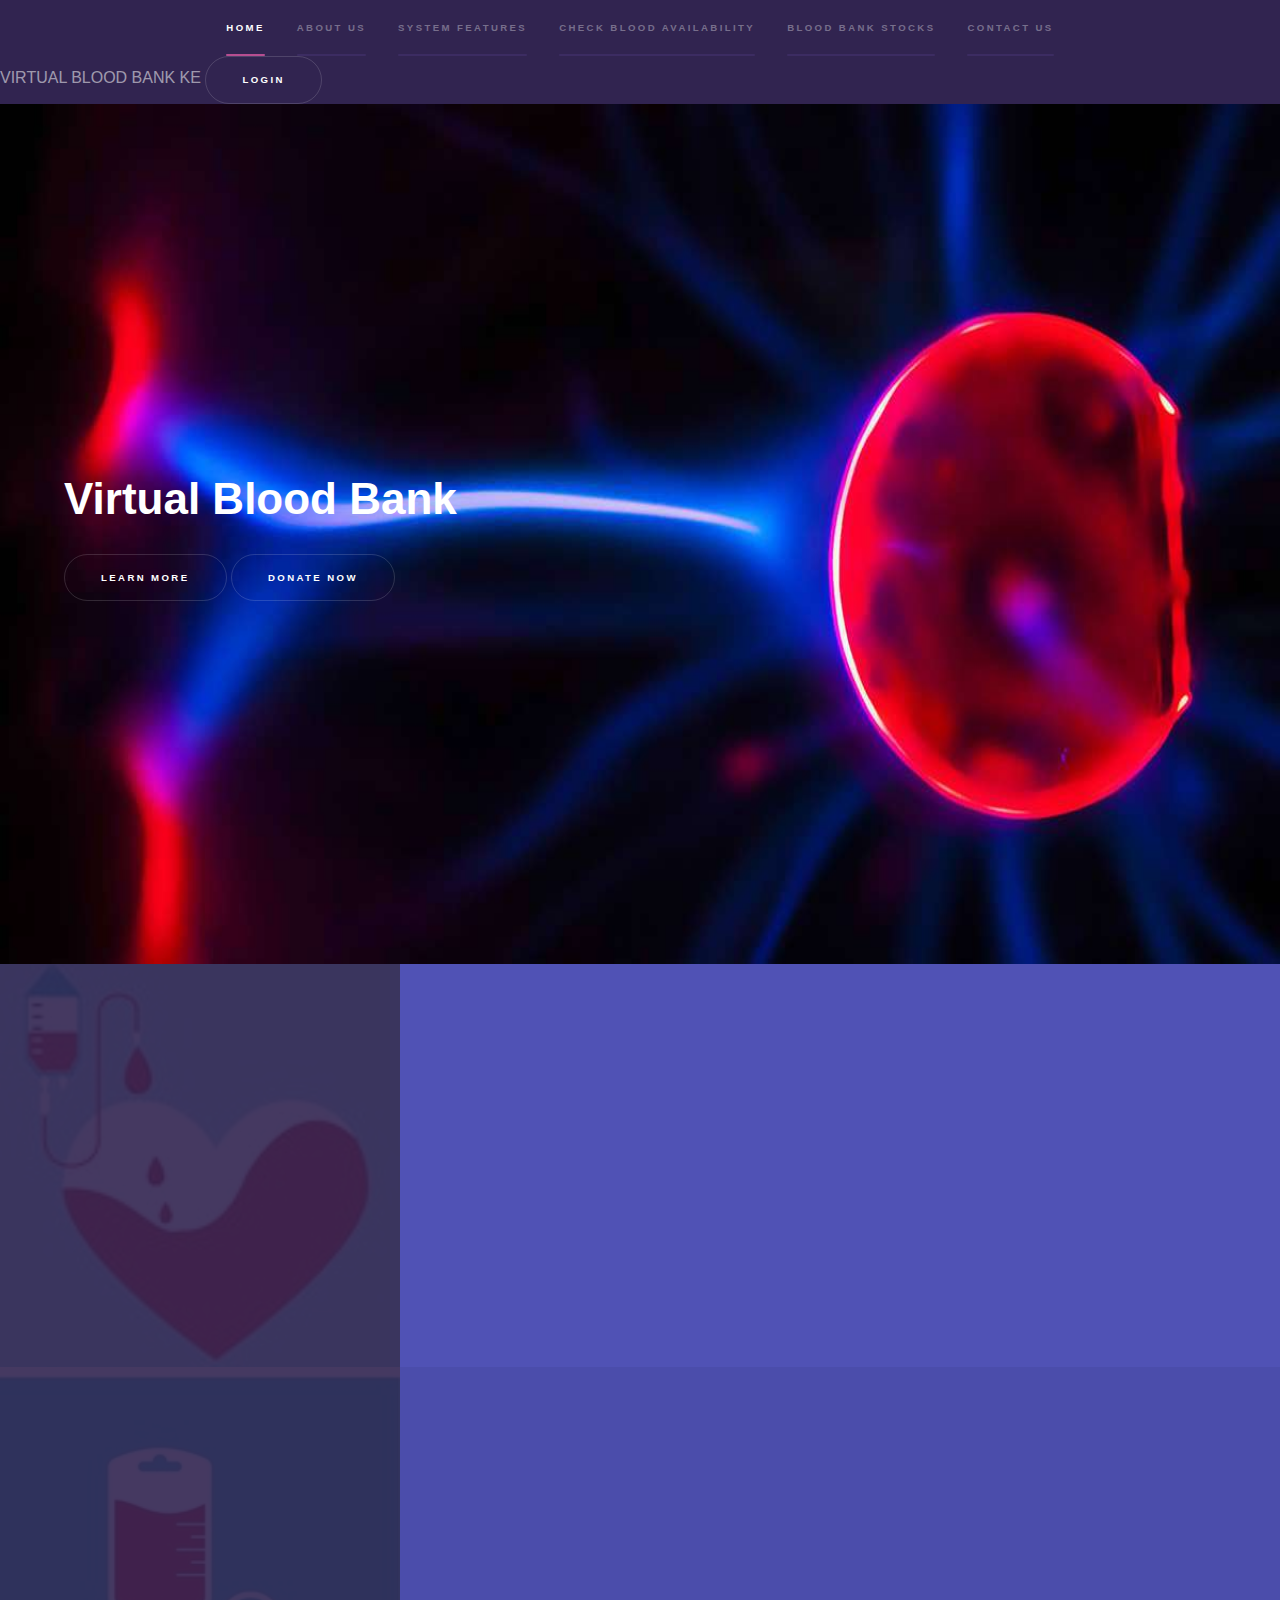
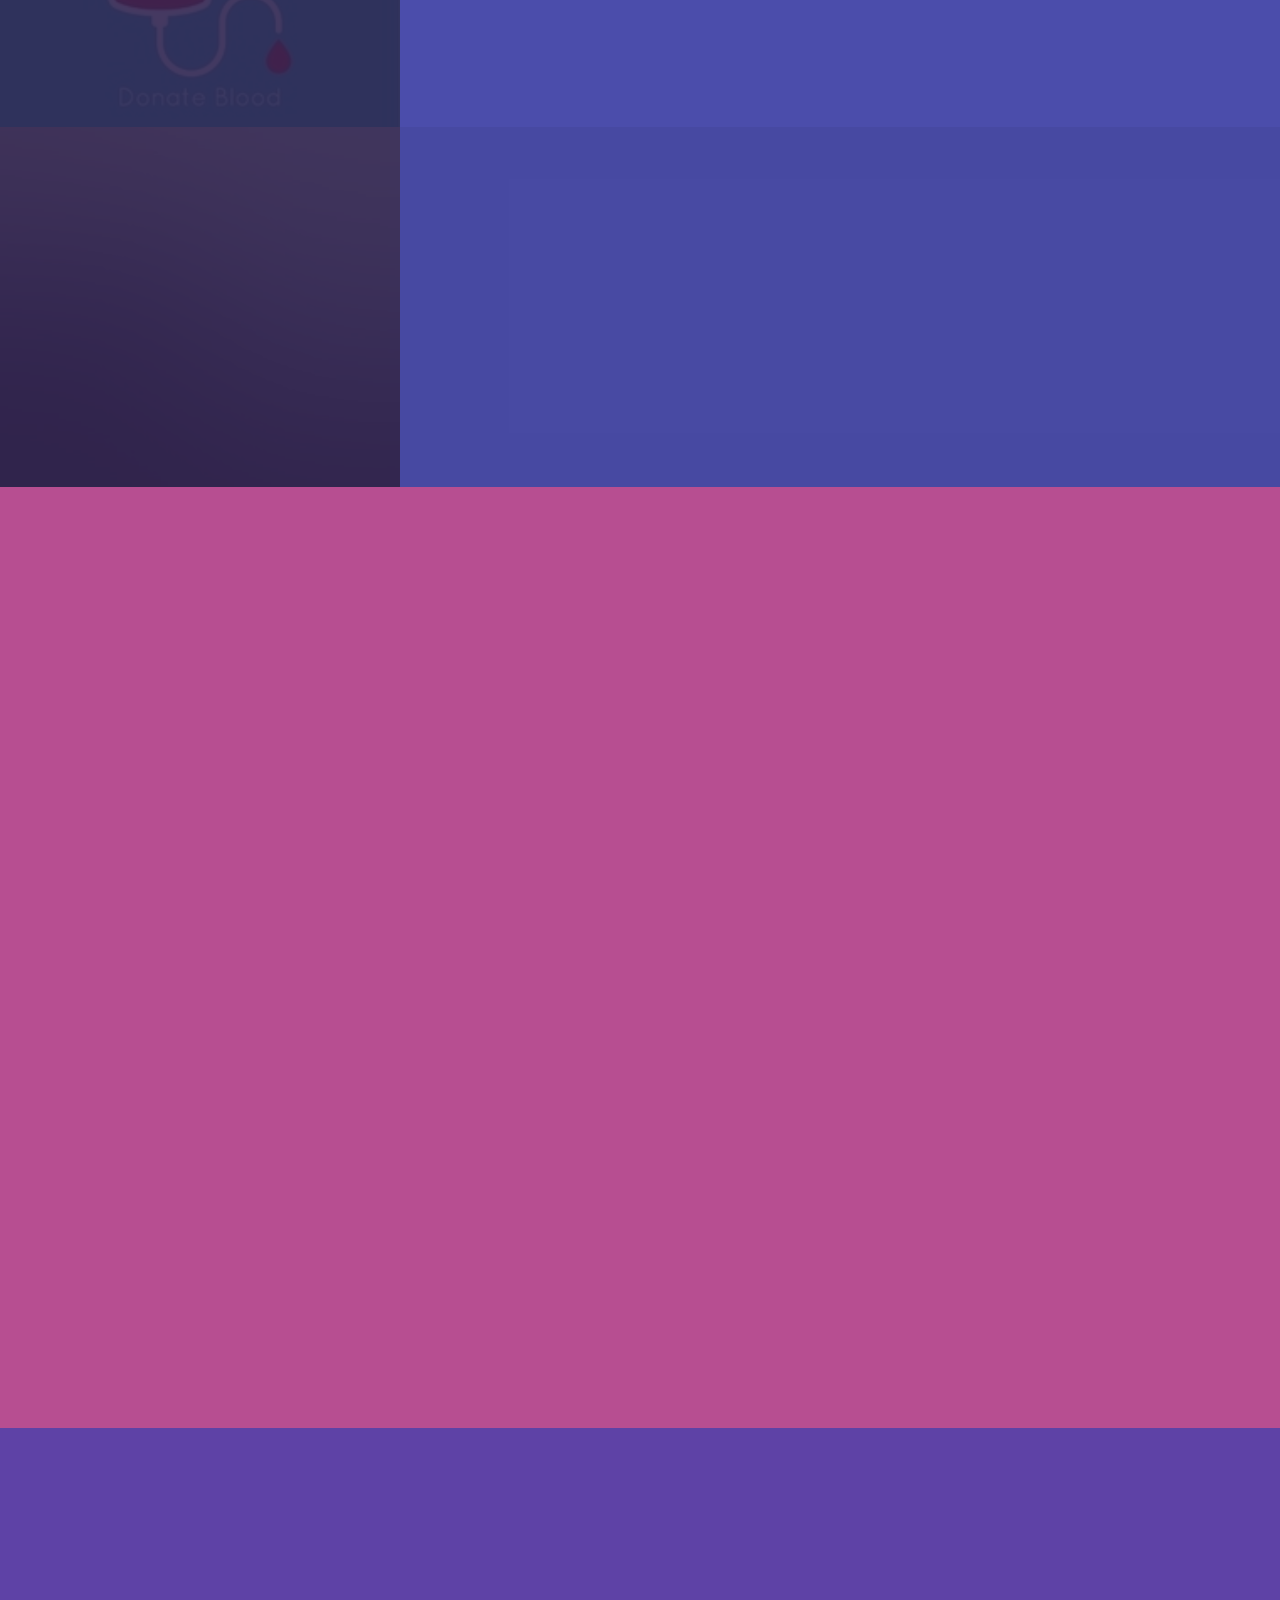
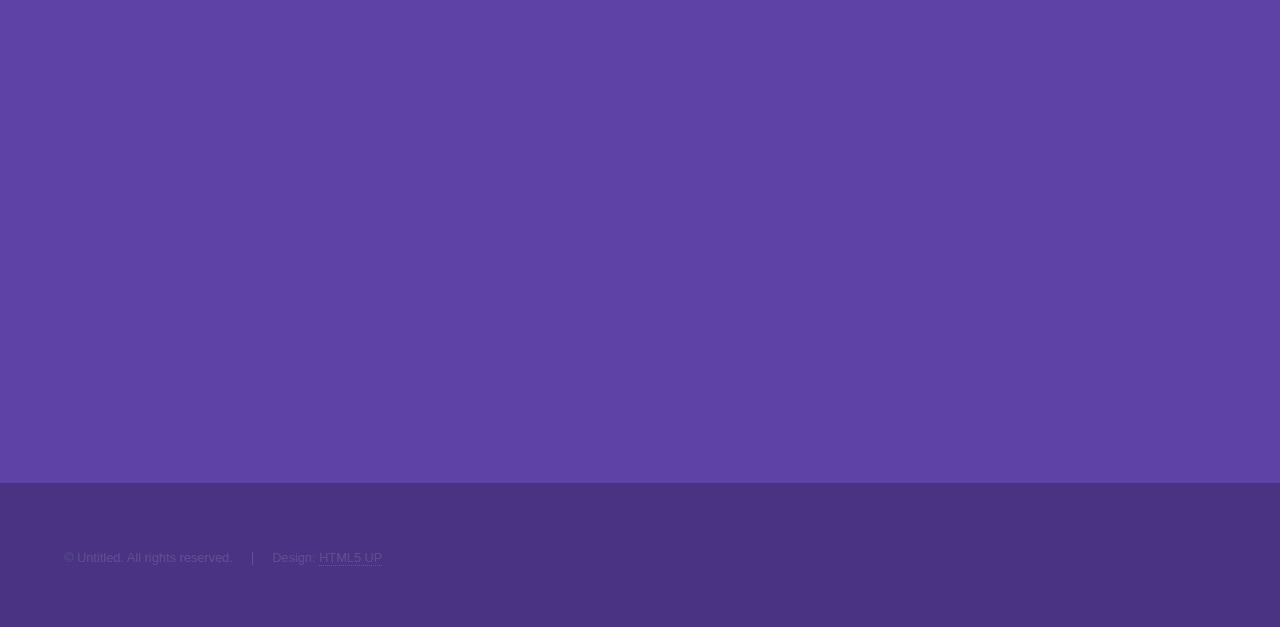
==== commit 4868c10a: "second commit" ====
--- a/index.html
+++ b/index.html
@@ -7,8 +7,28 @@
 		<meta name="viewport" content="width=device-width, initial-scale=1" />
 		<!--[if lte IE 8]><script src="assets/js/ie/html5shiv.js"></script><![endif]-->
 		<link rel="stylesheet" href="assets/css/main.css" />
+		<script type = "text/javascript" src = "jquery.js"></script>
 		<!--[if lte IE 9]><link rel="stylesheet" href="assets/css/ie9.css" /><![endif]-->
 		<!--[if lte IE 8]><link rel="stylesheet" href="assets/css/ie8.css" /><![endif]-->
+		<script>
+		$(document).ready(function()
+		{
+		$('#registerproductLink').click(function()
+		{
+		
+		$('.#intro').load('volunteerform.php');
+		});
+		});
+		$(document).ready(function()
+		{
+		$('#registernow').click(function()
+		{
+		
+		$('.wrapper').load('login.php');
+		});
+		});
+		</script>
+		
 	</head>
 	<body>
 
@@ -30,14 +50,18 @@
 
 		<!-- Wrapper -->
 			<div id="wrapper">
-
+                <div class="inner">
+                	VIRTUAL BLOOD BANK KE  
+                <a href="#"  id="registernow"class="button scrolly">login</a>
+                </div>
 				<!-- Intro -->
 					<section id="intro" class="wrapper style1 fullscreen fade-up">
 						<div class="inner">
 							<h1>Virtual Blood Bank</h1>
 							<ul class="actions">
 								<li><a href="#one" class="button scrolly">Learn more</a>
-								<a href="#two" class="button scrolly">Donate Now</a></li>
+								<a href="#"id = "registerproductLink" class="button scrolly">Donate Now</a></li>
+								<li>
 							</ul>
 						</div>
 					</section>
@@ -63,7 +87,7 @@
 									<h2>Donate Blood</h2>
 									<p>Phasellus convallis elit id ullamcorper pulvinar. Duis aliquam turpis mauris, eu ultricies erat malesuada quis. Aliquam dapibus.</p>
 									<ul class="actions">
-										<li><a href="#" class="button">Sign Up</a></li>
+										<li><a href="volunteerform.php" class="button">Sign Up</a></li>
 									</ul>
 								</div>
 							</div>
--- a/assets/css/main.css
+++ b/assets/css/main.css
@@ -3883,15 +3883,23 @@
 /* Intro */
 
 	#intro {
-		background-attachment: fixed;
+		
 		background-image: url("images/img02.jpg");
 		background-position: top right;
 		background-repeat: no-repeat;
 		background-size: 100% 100%;
 	}
+	#intro2 {
+		background-attachment: fixed;
+		background-image: url("images/intro.svg");
+		background-position: top right;
+		background-repeat: no-repeat;
+		background-size: 100% 100%;
+	}
+
 
 		#intro p {
-			
+
 			font-size: 1.25em;
 		}
 
